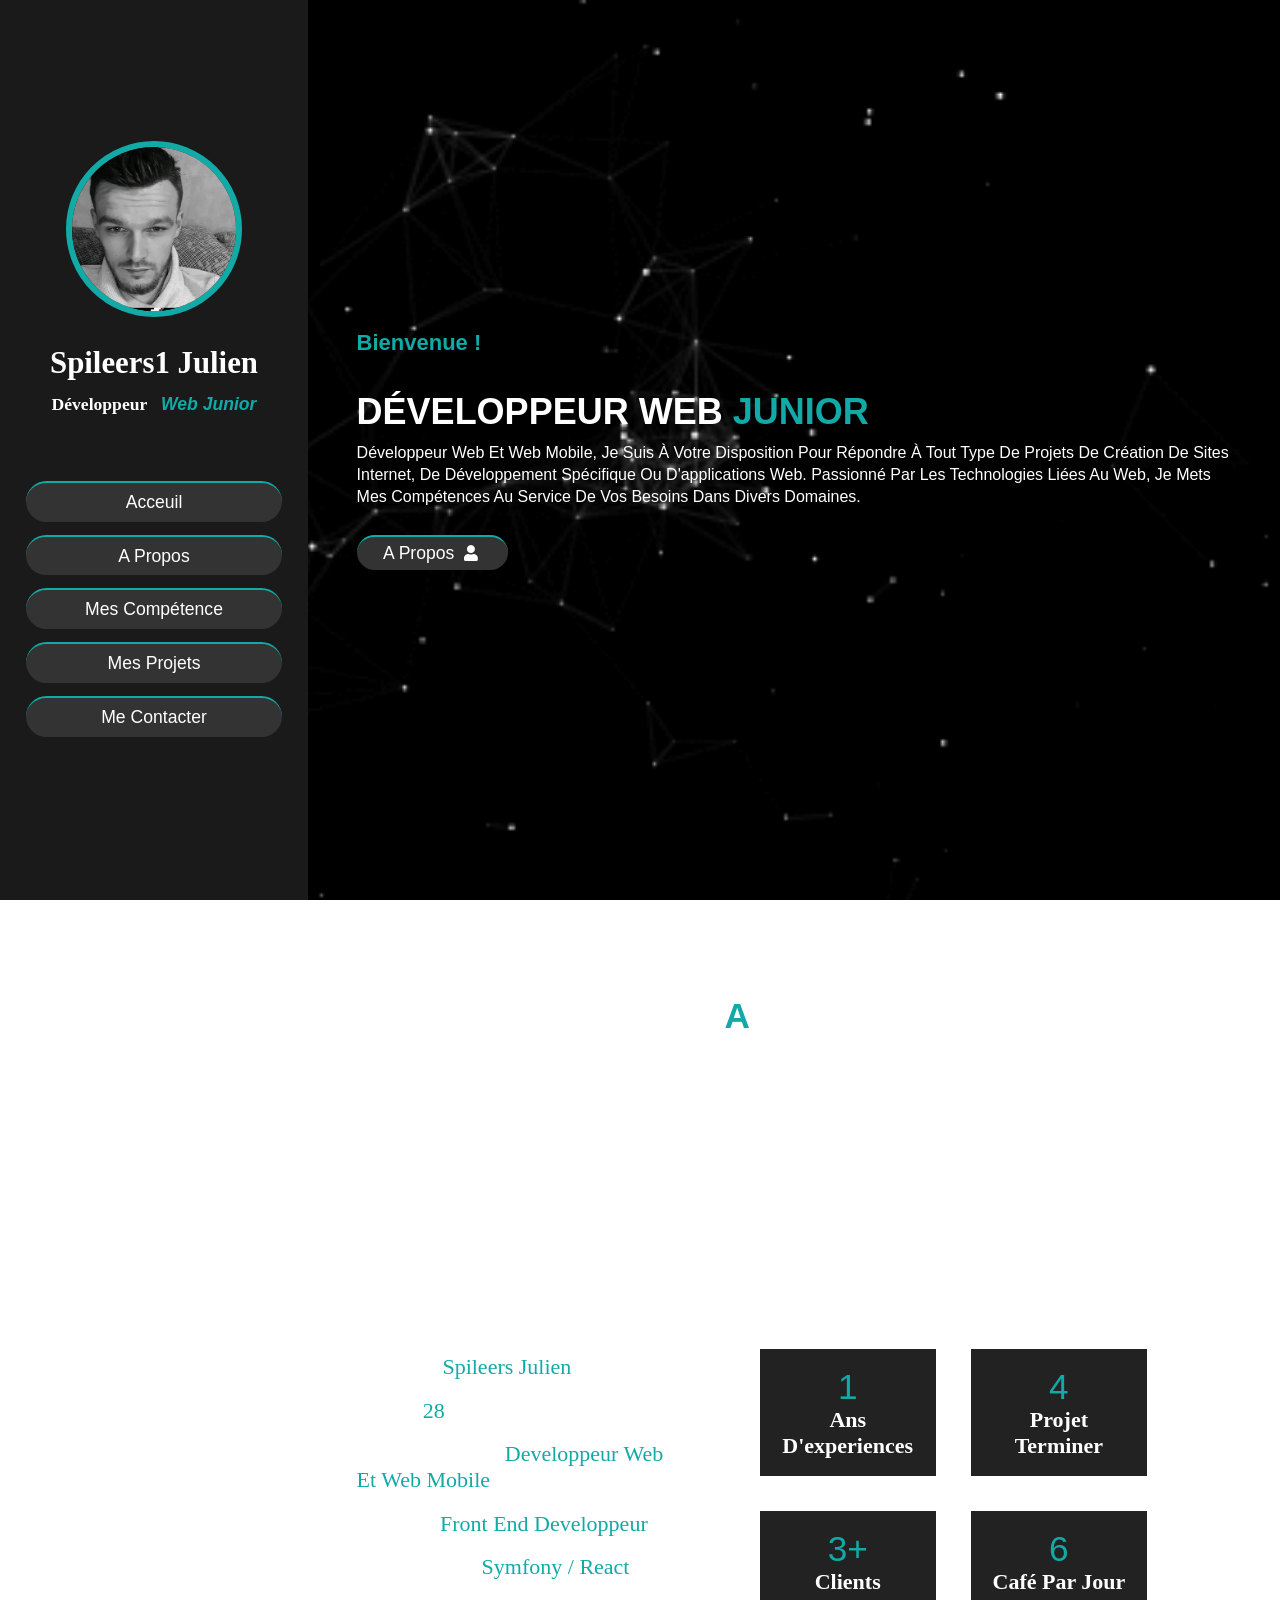
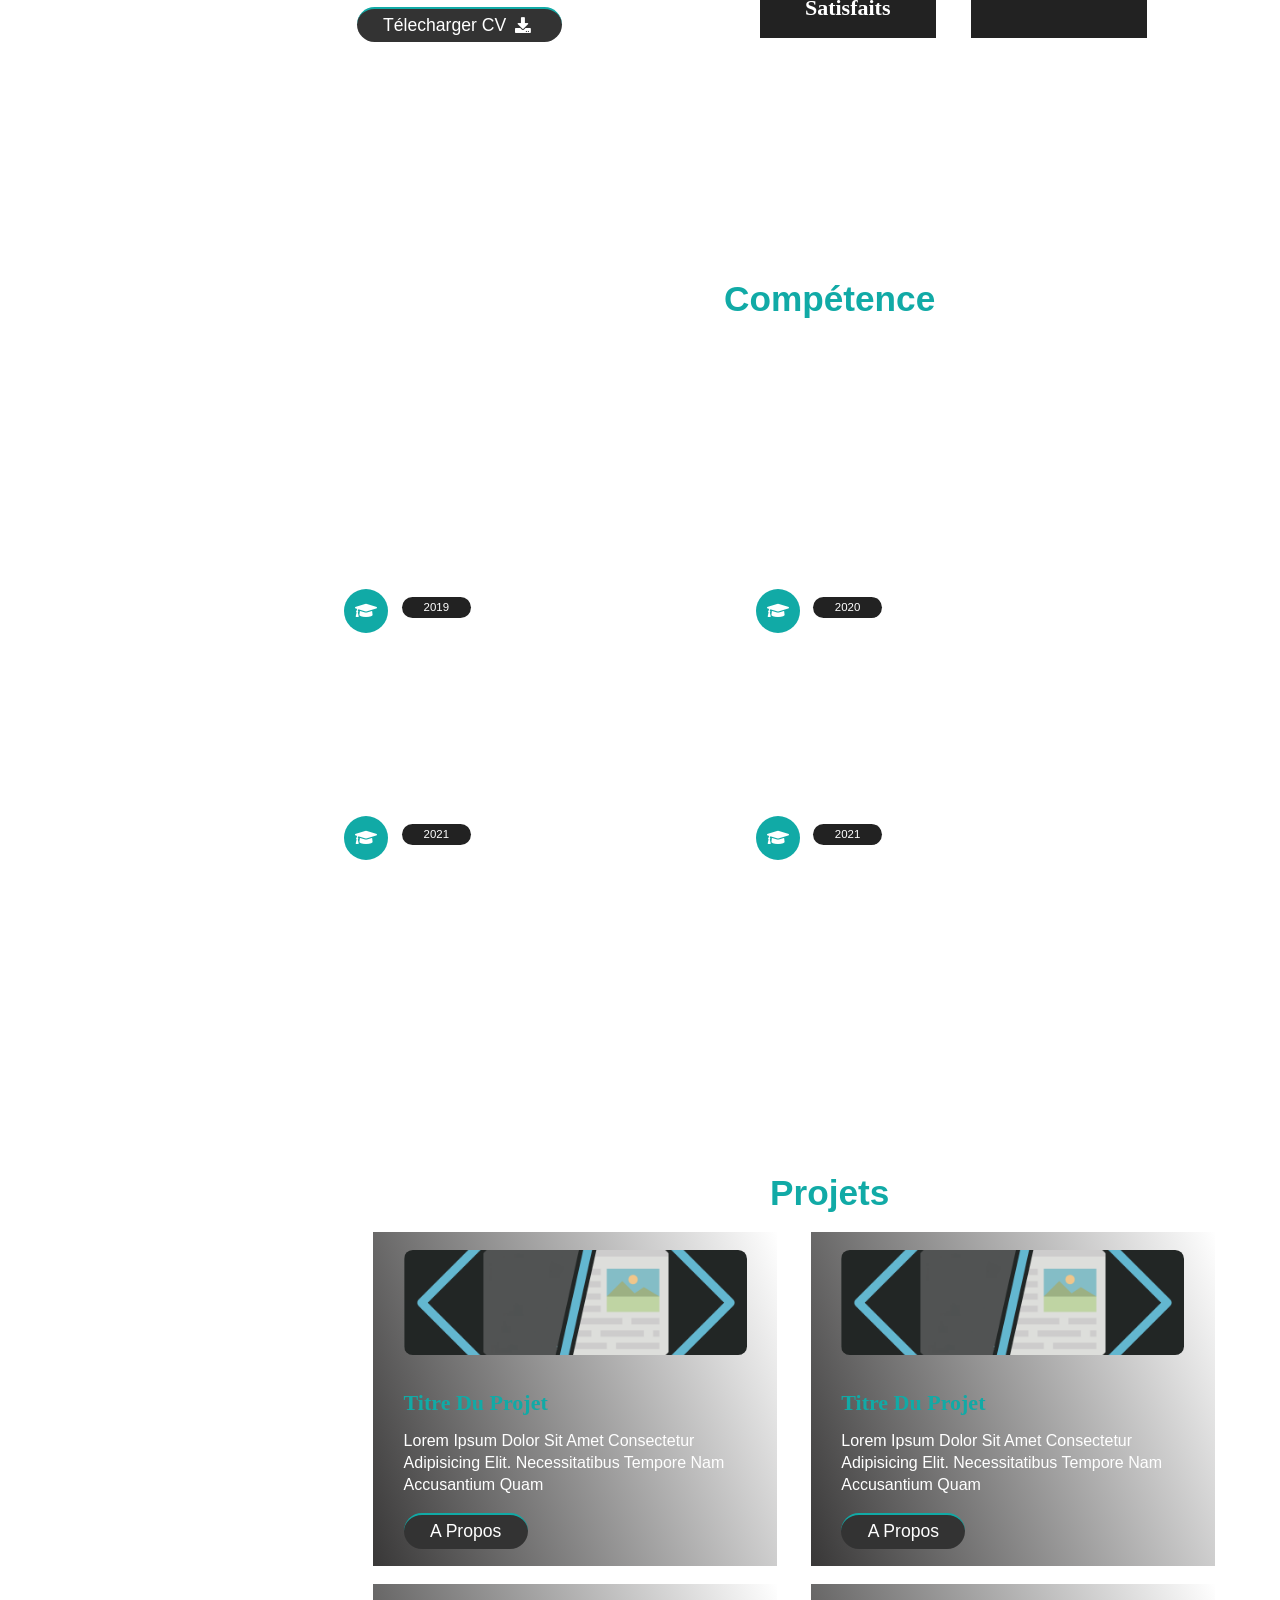
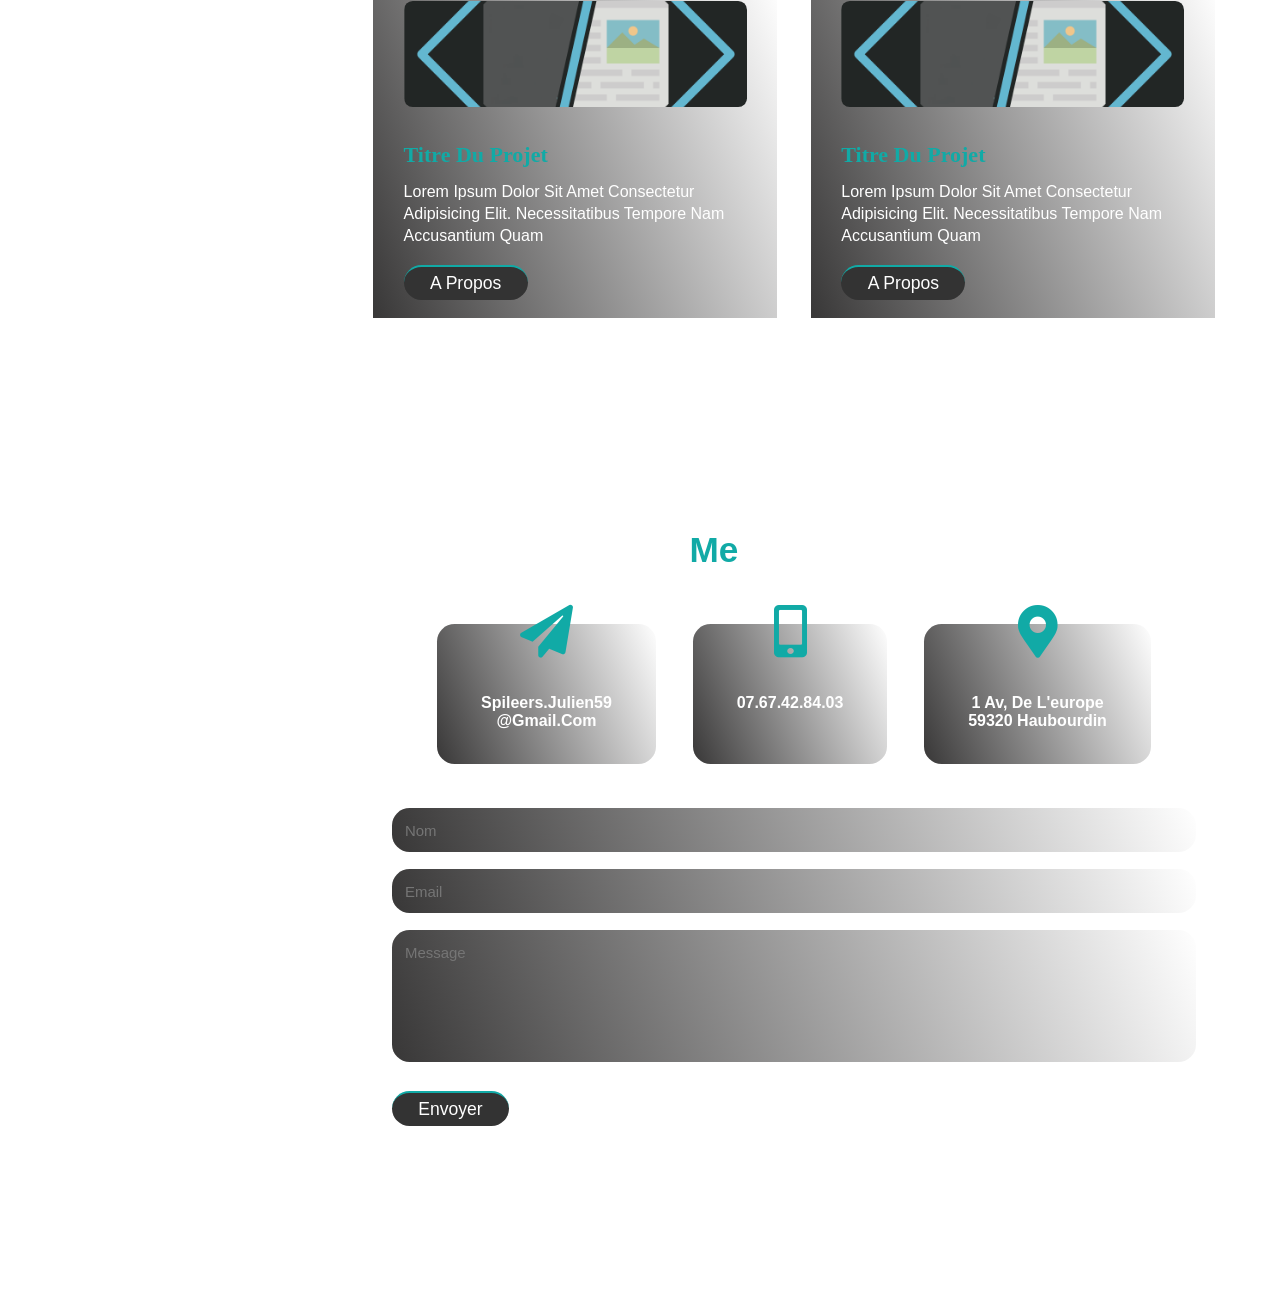
==== index.html @ a1761d1a "first commit" ====
<!DOCTYPE html>
<html lang="en">

<head>
    <meta charset="UTF-8">
    <meta name="viewport" content="width=device-width, initial-scale=1.0">
    <title>Spileers Julien</title>

    <!-- font awesome cdn link  -->
    <link rel="stylesheet" href="https://cdnjs.cloudflare.com/ajax/libs/font-awesome/5.15.2/css/all.min.css">

    <!-- custom css file link  -->

    <link rel="stylesheet" href="./style2.css">

</head>

<body>

    <!-- header section starts  -->

    <header>

        <div class="user">
            <img src="./Img/1638539117135.jpg" alt="">
            <h3 class="name">Spileers1 julien</h3>
            <h2 class="post">Développeur<strong id="wrapper"> <em id="hi"></em></strong></h2>
        </div>

        <nav class="navbar">
            <ul>
                <li><a href="#home">Acceuil</a></li>
                <li><a href="#about">A propos</a></li>
                <li><a href="#education">Mes compétence</a></li>
                <li><a href="#portfolio">Mes Projets</a></li>
                <li><a href="#contact">Me Contacter</a></li>
            </ul>
        </nav>

    </header>

    <!-- header section ends -->

    <div id="menu" class="fas fa-bars"></div>

    <!-- home section starts  -->

    <section class="home" id="home">

        <h3><span>Bienvenue !</span></h3>
        <h1>DÉVELOPPEUR WEB <span>JUNIOR</span></h1>
        <p>
            Développeur Web et web mobile, je suis à votre disposition pour répondre à tout type de projets de création de sites internet, de développement spécifique ou d'applications web.

            Passionné par les technologies liées au Web, je mets mes compétences au service de vos besoins dans divers domaines.
        </p>
        <a href="#about"><button class="btn">A propos <i class="fas fa-user"></i></button></a>

    </section>

    <!-- home section ends -->

    <!-- about section starts  -->

    <section class="about" id="about">

        <h2 class="heading"> <span>a</span> propos </h2>


        <div class="row">

            <div class="bloc">
                <p>
                    Ma passion pour le développement web commence en décembre 2020, j' ai decider de me reconvertir professionellement en intégrant la formation developpeur web et web mobile a AFCI.
                    <br>
                    <br>
                    Dès lors, je mis tout en oeuvre pour percer dans cette voie, tout en prenant du plaisir sur les divers projets développés.
                    <br>
                    <br>
                    Mon expérience acquise au fil des projets me permet de mieux comprendre le fonctionnement du web et les attentes d'un client en répondant précisement au besoin demandé en fonction du domaine d'activité.
                </p>

            </div>
            <div class="info">
                <h3> <span> name : </span> Spileers Julien </h3>
                <h3> <span> age : </span> 28 </h3>
                <h3> <span> qualification : </span> Developpeur web et web mobile </h3>
                <h3> <span> poste : </span> front end developpeur </h3>
                <h3> <span> language : </span> Symfony / React </h3>
                <a href="./Img/Spileers julien.pdf" download="CV Spileers Julien"><button class="btn"> Télecharger CV <i class="fas fa-download"></i> </button></a>
            </div>

            <div class="counter">

                <div class="box">
                    <span>1</span>
                    <h3>ans d'experiences</h3>
                </div>

                <div class="box">
                    <span>4</span>
                    <h3>projet terminer</h3>
                </div>

                <div class="box">
                    <span>3+</span>
                    <h3>clients satisfaits</h3>
                </div>

                <div class="box">
                    <span>6</span>
                    <h3>Café par Jour</h3>
                </div>

            </div>

        </div>

    </section>

    <!-- about section ends -->

    <!-- education section starts  -->

    <section class="education" id="education">

        <h2 class="heading"> mes <span>Compétence</span> </h2>

        <div class="bloc">
            <p>Lorem ipsum dolor sit amet consectetur adipisicing elit. Id unde minima quibusdam sunt error dolorem necessitatibus adipisci. Beatae quibusdam consectetur amet! Illo tenetur odit veritatis libero nesciunt unde ratione earum, laborum, deserunt porro dolore enim sit voluptates omnis. Cumque et ad assumenda dolorum, natus sapiente tempore nihil fugiat tenetur doloremque?</p>

        </div>
        <div class="box-container">



            <div class="box">
                <i class="fas fa-graduation-cap"></i>
                <span>2019</span>
                <h3>front end development</h3>
                <p>Lorem ipsum dolor sit amet consectetur adipisicing elit. Obcaecati quos alias praesentium. Id autem provident laborum quae, distinctio eaque temporibus!</p>
            </div>

            <div class="box">
                <i class="fas fa-graduation-cap"></i>
                <span>2020</span>
                <h3>front end development</h3>
                <p>Lorem ipsum dolor sit amet consectetur adipisicing elit. Obcaecati quos alias praesentium. Id autem provident laborum quae, distinctio eaque temporibus!</p>
            </div>

            <div class="box">
                <i class="fas fa-graduation-cap"></i>
                <span>2021</span>
                <h3>front end development</h3>
                <p>Lorem ipsum dolor sit amet consectetur adipisicing elit. Obcaecati quos alias praesentium. Id autem provident laborum quae, distinctio eaque temporibus!</p>
            </div>
            <div class="box">
                <i class="fas fa-graduation-cap"></i>
                <span>2021</span>
                <h3>front end development</h3>
                <p>Lorem ipsum dolor sit amet consectetur adipisicing elit. Obcaecati quos alias praesentium. Id autem provident laborum quae, distinctio eaque temporibus!</p>
            </div>

        </div>

    </section>

    <!-- education section ends -->

    <!-- portfolio section starts  -->

    <section class="portfolio" id="portfolio">

        <h2 class="heading"> mes <span>projets</span> </h2>
        <div class="box-container">
            <article class="cards ">
                <div class="box">
                    <img src="./Img/open-position-frontend-developer-dribbble-2-preview.png" alt="">
                </div>
                <div class="cardText">
                    <h3>Titre du projet</h3>
                    <p>Lorem ipsum dolor sit amet consectetur adipisicing elit. Necessitatibus tempore nam accusantium quam </p>
                    <a href="#about"><button class="btn">A propos </button></a>

                </div>
            </article>
            <article class="cards ">
                <div class="box">
                    <img src="./Img/open-position-frontend-developer-dribbble-2-preview.png" alt="">
                </div>
                <div class="cardText">
                    <h3>Titre du projet</h3>
                    <p>Lorem ipsum dolor sit amet consectetur adipisicing elit. Necessitatibus tempore nam accusantium quam </p>
                    <a href="#about"><button class="btn">A propos </button></a>

                </div>
            </article>
            <article class="cards">
                <div class="box">
                    <img src="./Img/open-position-frontend-developer-dribbble-2-preview.png" alt="">
                </div>
                <div class="cardText">
                    <h3>Titre du projet</h3>
                    <p>Lorem ipsum dolor sit amet consectetur adipisicing elit. Necessitatibus tempore nam accusantium quam </p>
                    <a href="#about"><button class="btn">A propos </button></a>

                </div>
            </article>
            <article class="cards">
                <div class="box">
                    <img src="./Img/open-position-frontend-developer-dribbble-2-preview.png" alt="">
                </div>
                <div class="cardText">
                    <h3>Titre du projet</h3>
                    <p>Lorem ipsum dolor sit amet consectetur adipisicing elit. Necessitatibus tempore nam accusantium quam </p>
                    <a href="#about"><button class="btn">A propos </button></a>
                </div>
            </article>
        </div>

    </section>

    <!-- portfolio section ends -->

    <!-- contact section starts  -->

    <section class="contact" id="contact">

        <h2 class="heading"> <span>Me </span> contacter</h2>

        <div class="row">

            <article class="contactText">
                <div class="icone">
                    <i class="fas fa-paper-plane"></i>
                    <h4>Spileers.julien59<br>@gmail.com</h4>
                </div>
                <div class="icone">
                    <i class="fas fa-mobile-alt"></i>
                    <h4>07.67.42.84.03<br></h4>
                </div>
                <div class="icone">
                    <i class="fas fa-map-marker-alt"></i>
                    <h4>1 av, de l'europe <br> 59320 Haubourdin</h4>
                </div>
            </article>

            <form action="">

                <input type="text" placeholder="nom" class="box">
                <input type="email" placeholder="email" class="box">

                <textarea name="" id="" cols="30" rows="10" class="box message" placeholder="message"></textarea>
                <button type="submit" class="btn"> Envoyer </button>

            </form>

        </div>
    </section>

    <!-- contact section ends -->

    <!-- scroll top button  -->

    <a href="#home" class="top">
        <img src="./Img/Rocket-DRAWING-_-STEP-10-removebg-preview.png" alt="">
    </a>
    <!-- jquery cdn link  -->
    <script src="https://cdnjs.cloudflare.com/ajax/libs/jquery/3.6.0/jquery.min.js"></script>

    <!-- custom js file link  -->
    <script src="./script.js"></script>


</body>

</html>
---- style2.css ----
/*------------Keyframe----------*/
@keyframes spin {
  33% {
    content: "Web mobile";
  }
  66% {
    content: "Front end";
  }
}
@-webkit-keyframes shake-vertical {
  0%,
  100% {
    -webkit-transform: translateY(0);
    transform: translateY(0);
  }
  10%,
  30%,
  50%,
  70% {
    -webkit-transform: translateY(-8px);
    transform: translateY(-8px);
  }
  20%,
  40%,
  60% {
    -webkit-transform: translateY(8px);
    transform: translateY(8px);
  }
  80% {
    -webkit-transform: translateY(6.4px);
    transform: translateY(6.4px);
  }
  90% {
    -webkit-transform: translateY(-6.4px);
    transform: translateY(-6.4px);
  }
}
@keyframes shake-vertical {
  0%,
  100% {
    -webkit-transform: translateY(0);
    transform: translateY(0);
  }
  10%,
  30%,
  50%,
  70% {
    -webkit-transform: translateY(-8px);
    transform: translateY(-8px);
  }
  20%,
  40%,
  60% {
    -webkit-transform: translateY(8px);
    transform: translateY(8px);
  }
  80% {
    -webkit-transform: translateY(6.4px);
    transform: translateY(6.4px);
  }
  90% {
    -webkit-transform: translateY(-6.4px);
    transform: translateY(-6.4px);
  }
}
@-webkit-keyframes slide-in-left {
  0% {
    -webkit-transform: translateX(-1000px);
    transform: translateX(-1000px);
    opacity: 0;
  }
  50% {
    -webkit-transform: translateX(20%);
    transform: translateX(20%);
    opacity: 1;
  }
  100% {
    -webkit-transform: translateX(0);
    transform: translateX(0);
    opacity: 1;
  }
}
@keyframes slide-in-left {
  0% {
    -webkit-transform: translateX(-1000px);
    transform: translateX(-1000px);
    opacity: 0;
  }
  50% {
    -webkit-transform: translateX(20%);
    transform: translateX(20%);
    opacity: 1;
  }
  100% {
    -webkit-transform: translateX(0);
    transform: translateX(0);
    opacity: 1;
  }
}
@-webkit-keyframes slide-in-right {
  0% {
    -webkit-transform: translateX(1000px);
    transform: translateX(1000px);
    opacity: 0;
  }
  50% {
    -webkit-transform: translateX(-20%);
    transform: translateX(-20%);
    opacity: 1;
  }
  100% {
    -webkit-transform: translateX(0);
    transform: translateX(0);
    opacity: 1;
  }
}
@keyframes slide-in-right {
  0% {
    -webkit-transform: translateX(1000px);
    transform: translateX(1000px);
    opacity: 0;
  }
  50% {
    -webkit-transform: translateX(-20%);
    transform: translateX(-20%);
    opacity: 1;
  }
  100% {
    -webkit-transform: translateX(0);
    transform: translateX(0);
    opacity: 1;
  }
}
/*------------Import-----------*/
@import url("https://fonts.googleapis.com/css2?family=Lobster&display=swap");
@import url("https://fonts.googleapis.com/css2?family=Fuzzy+Bubbles:wght@700&display=swap");
@import url("https://fonts.googleapis.com/css2?family=Gwendolyn:wght@700&display=swap");
@import url("https://fonts.googleapis.com/css2?family=Roboto:wght@300&display=swap");

/*------------Valeur def-----------*/

:root {
  --coloPrimary: #11aaa6;
  --coloSecondary: rgb(255, 255, 255);
  --backCards: linear-gradient(
    68.3deg,
    rgb(58, 57, 57) 0.9%,
    rgba(255, 255, 255, 0.226) 100.2%
  );
}

* {
  font-family: "Nunito", sans-serif;
  margin: 0;
  padding: 0;
  box-sizing: border-box;
  text-decoration: none;
  outline: none;
  border: none;
  text-transform: capitalize;
  transition: all 0.2s linear;
}

*::selection {
  background: var(--coloPrimary);
  color: #333;
}

html {
  font-size: 62.5%;
  overflow-x: hidden;
}

html::-webkit-scrollbar {
  width: 1.4rem;
}

html::-webkit-scrollbar-track {
  background: #222;
}

html::-webkit-scrollbar-thumb {
  background: var(--coloPrimary);
}

body {
  background-image: url("./Img/y23.gif.crdownload");
  background-attachment: fixed;
  background-position: center;
  background-repeat: no-repeat;
  background-size: cover;
  overflow-x: hidden;
  padding-left: 35rem;
}

section {
  min-height: 100vh;
  padding: 1rem;
}

.btn {
  padding: 0.7rem 3rem;
  background: #333;
  color: var(--coloSecondary);
  cursor: pointer;
  margin-top: 2rem;
  font-size: 2rem;
  border-radius: 5rem;
  border: none;
  border-top: 2px solid var(--coloPrimary);
}

.btn i {
  padding: 0 0.5rem;
  font-size: 1.8rem;
}

.btn:hover {
  background: var(--coloPrimary);
}

.heading {
  text-align: center;
  font-size: 4rem;
  padding: 1rem 4rem 0rem 4rem;
  color: var(--coloSecondary);
}

.heading span {
  color: var(--coloPrimary);
}
p {
  font-size: 16px;
  font-family: "Roboto", sans-serif;
  line-height: 2.5rem;
}
h1 {
  font-size: 36px;
  font-family: "Roboto", sans-serif;
}
h2 {
  font-size: 25px;
  font-family: "Lobster", cursive;
}
h3 {
  font-family: "Lobster", cursive;
  font-size: 22px;
}
/*----------debut code-----------*/
/*----------header-----------*/

header {
  position: fixed;
  top: 0;
  left: 0;
  z-index: 1000;
  height: 100%;
  width: 35rem;
  background: #1a1a1a;
  display: flex;
  align-items: center;
  justify-content: center;
  flex-flow: column;
  text-align: center;
}
header .user {
  margin-bottom: 5rem;
}
header .user img {
  height: 20rem;
  width: 20rem;
  border-radius: 50%;
  object-fit: cover;
  margin-bottom: 3rem;
  border: 0.7rem solid var(--coloPrimary);
}

header .user .name {
  font-size: 3.5rem;
  color: var(--coloSecondary);
  margin-bottom: 1.5rem;
}

header .user .post {
  font-size: 2rem;
  color: var(--coloSecondary);
}
#hi {
  animation: pulse infinite;
  padding-left: 1rem;
  color: var(--coloPrimary);
}

#hi:after {
  content: "Web Junior";
  animation: spin 5s infinite;
}

header .navbar {
  width: 100%;
}

header .navbar ul {
  list-style: none;
  padding: 1rem 3rem;
}

header .navbar ul li a {
  display: block;
  padding: 1rem;
  margin: 1.5rem 0;
  background: #333;
  color: var(--coloSecondary);
  font-size: 2rem;
  border-radius: 5rem;
  border-top: 2px solid var(--coloPrimary);
  text-decoration: none;
}

header .navbar ul li a:hover {
  background: var(--coloPrimary);
}

#menu {
  position: fixed;
  top: 2rem;
  right: 2rem;
  background: #333;
  color: var(--coloSecondary);
  cursor: pointer;
  font-size: 2.5rem;
  padding: 1.5rem 1.5rem;
  z-index: 1000;
  display: none;
  border-radius: 50%;
  color: var(--coloPrimary);
}

.home {
  display: flex;
  justify-content: center;
  flex-flow: column;
  padding: 0 15%;
}

.home h3 {
  color: var(--coloSecondary);
  margin-bottom: 4rem;
  -webkit-animation: slide-in-left 2s both;
  animation: slide-in-left 2s both;
}

.home h1 {
  color: var(--coloSecondary);
  -webkit-animation: slide-in-right 2s both;
  animation: slide-in-right 2s both;
}

.home span {
  color: var(--coloPrimary);
}

.home p {
  padding: 1rem 0;
  -webkit-animation: slide-in-left 2s both;
  animation: slide-in-left 2s both;
  color: var(--coloSecondary);
}
.about {
  padding: 0 15%;
  display: flex;
  flex-direction: column;
  justify-content: center;
}
.about .row {
  display: flex;
  align-items: center;
  justify-content: center;
  flex-wrap: wrap;
  padding: 1rem 0;
}
.bloc {
  height: 22rem;
  color: var(--coloSecondary);
  margin-top: 5rem;
}
.bloc p {
  width: 80%;
}
.about .row .info {
  flex: 1 1 23rem;
  padding: 7rem 0rem;
  width: 50%;
}

.about .row .info h3 {
  color: var(--coloPrimary);
  padding: 1rem 0;
  font-weight: normal;
}

.about .row .info h3 span {
  color: var(--coloSecondary);
  padding: 0 0.5rem;
}

.about .row .counter {
  flex: 1 1 50rem;
  display: flex;
  justify-content: center;
  flex-wrap: wrap;
}

.about .row .counter .box {
  width: 20rem;
  background: #222;
  text-align: center;
  padding: 2rem;
  margin: 2rem;
}

.about .row .counter .box span {
  font-size: 4rem;
  color: var(--coloPrimary);
}

.about .row .counter .box h3 {
  color: var(--coloSecondary);
}
/*-------------Compétence------------*/
.education {
  padding: 0 15%;
  display: flex;
  flex-direction: column;
  justify-content: center;
}
.education .box-container {
  display: flex;
  align-items: center;
  justify-content: flex-start;
  flex-wrap: wrap;
  padding: 1rem 0;
}

.education .box-container .box {
  width: 45%;
  margin: 4rem 1rem;
  padding-left: 4rem;
  border-left: 0.2rem solid var(--coloSecondary);
  position: relative;
}

.education .box-container .box span {
  font-size: 1.3rem;
  background: #222;
  color: var(--coloSecondary);
  border-radius: 5rem;
  padding: 0.5rem 2.5rem;
}

.education .box-container .box h3 {
  color: var(--coloSecondary);
  padding-top: 1.5rem;
}

.education .box-container .box p {
  color: var(--coloSecondary);
  padding: 1rem 0;
}

.education .box-container .box i {
  position: absolute;
  top: -1.5rem;
  left: -2.5rem;
  height: 5rem;
  width: 5rem;
  border-radius: 50%;
  line-height: 5rem;
  text-align: center;
  font-size: 2rem;
  color: var(--coloSecondary);
  background: var(--coloPrimary);
}
/*-----------Portfolio---------*/
.portfolio {
  display: flex;
  flex-direction: column;
  justify-content: center;
}
.portfolio .box-container {
  display: flex;
  align-items: center;
  padding: 0 15%;
  justify-content: space-between;
  flex-wrap: wrap;
}

.portfolio .box-container .box {
  height: 12rem;
  width: 85%;
  border-radius: 1rem;
  margin: 2rem;
  overflow: hidden;
  cursor: pointer;
}

.portfolio .box-container .box img {
  height: 100%;
  width: 100%;
  object-fit: cover;
}

.cards:hover {
  transform: scale(1.1);
}
.cards {
  display: flex;
  flex-direction: column;
  align-items: center;
  background: var(--backCards);
  margin: 1rem 1rem;
  color: var(--coloSecondary);
  width: 47%;
}

.cardText {
  margin: 2rem;
  width: 85%;
}
.cardText h3 {
  color: var(--coloPrimary);
  margin-bottom: 1.5rem;
}
/*-----------contact---------*/
.contact {
  padding: 0 15%;
  display: flex;
  flex-direction: column;
  justify-content: center;
}
.contactText {
  display: flex;
  justify-content: space-evenly;
  text-align: center;
  width: 90%;
  font-size: 1.5rem;
}

.icone h4 {
  border-radius: 2rem;
  background: var(--backCards);
  padding: 8rem 5rem;
  height: 10rem;
  color: var(--coloSecondary);
  justify-content: center;
  font-size: 16px;
}

.icone .fas {
  -webkit-animation: shake-vertical 10s cubic-bezier(0.455, 0.03, 0.515, 0.955)
    infinite both;
  animation: shake-vertical 10s cubic-bezier(0.455, 0.03, 0.515, 0.955) infinite
    both;
  font-size: 6rem;
  color: var(--coloPrimary);
}

.contact .row {
  display: flex;
  align-items: center;
  justify-content: space-around;
  flex-wrap: wrap;
}

.contact .row .content {
  flex: 1 1 30rem;
  padding: 4rem;
  padding-bottom: 0;
}

.contact .row form {
  flex: 1 1 45rem;
  padding: 2rem;
  margin: 2rem;
  margin-bottom: 4rem;
}

.contact .row form .box {
  padding: 1.5rem;
  margin: 1rem 0;
  background: var(--backCards);
  color: var(--coloSecondary);
  border-radius: 2rem;
  text-transform: none;
  font-size: 1.7rem;
  width: 100%;
}

.contact .row form .box::placeholder {
  text-transform: capitalize;
}

.contact .row form .message {
  height: 15rem;
  resize: none;
}

.contact .row .content .title {
  text-transform: uppercase;
  color: var(--coloSecondary);
  font-size: 3rem;
  padding-bottom: 2rem;
}

.contact .row .content .info h3 {
  display: flex;
  align-items: center;
  font-size: 2rem;
  color: var(--coloSecondary);
  padding: 1rem 0;
  font-weight: normal;
}

.contact .row .content .info h3 i {
  padding-right: 1rem;
  color: var(--coloPrimary);
}

.top {
  position: fixed;
  bottom: 1.5rem;
  right: 0.5rem;
  z-index: 100;
  display: none;
  width: 4rem;
}
.top img {
  width: 100%;
}
.fa-paper-plane,
.fa-mobile-alt,
.fa-map-marker-alt {
  position: relative;
  top: 18%;
}

/* media queries  */

@media (max-width: 1400px) {
  html {
    font-size: 55%;
  }

  .home {
    padding: 1rem 5%;
  }
  .about {
    padding: 1rem 5%;
  }
  .education {
    padding: 1rem 5%;
  }
  .portfolio .box-container {
    padding: 1rem 5%;
  }
  .contact {
    padding: 1rem 5%;
  }
}

@media (max-width: 991px) {
  header {
    left: -120%;
  }

  #menu {
    display: block;
  }

  header.toggle {
    left: 0%;
  }

  body {
    padding: 0;
  }
}

@media (max-width: 768px) {
  html {
    font-size: 50%;
  }
}

@media (max-width: 500px) {
  header {
    width: 100vw;
  }
  .about .row .counter {
    justify-content: space-around;
  }
  .about .row .counter .box {
    width: 22rem;
    margin: 0;
    margin-bottom: 5rem;
    padding: 5rem 0;
  }
  .heading {
    margin: 5rem 3rem;
  }
  .education .box-container {
    margin-top: 8rem;
  }

  .education .box-container .box {
    width: 90%;
  }
  .portfolio .box-container {
    flex-direction: column;
  }
  .portfolio .box-container .box img {
    width: 90%;
  }
  .bloc {
    height: 35rem;
  }
  .bloc p {
    width: 100%;
  }
  .cards {
    border-radius: 2rem;
    width: 100%;
    margin: 2rem 0;
  }

  .portfolio .box-container .box {
    width: 100%;
  }
  .contactText {
    flex-direction: column;
    width: 60%;
    /* margin-bottom: 5rem; */
  }

  .icone {
    margin-bottom: 5rem;
  }
  .fa-paper-plane,
  .fa-mobile-alt,
  .fa-map-marker-alt {
    top: 2rem;
  }
}
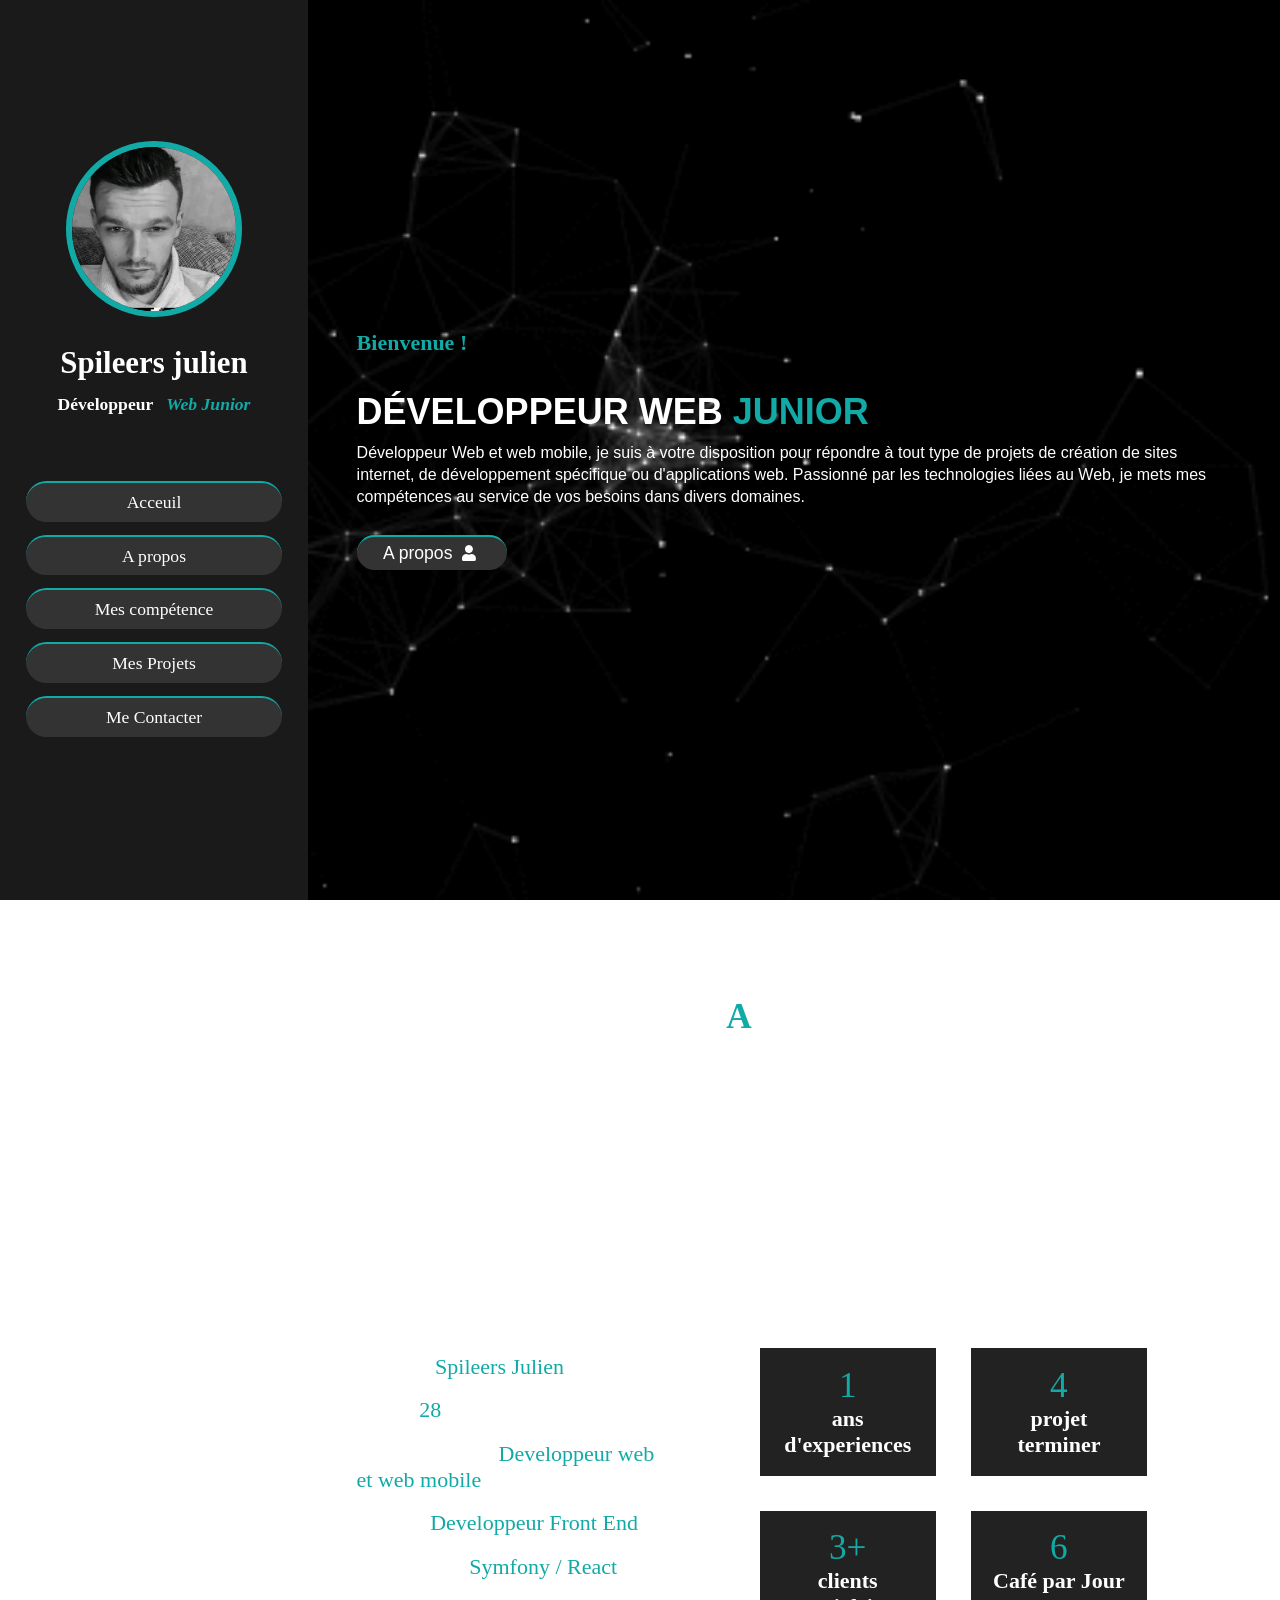
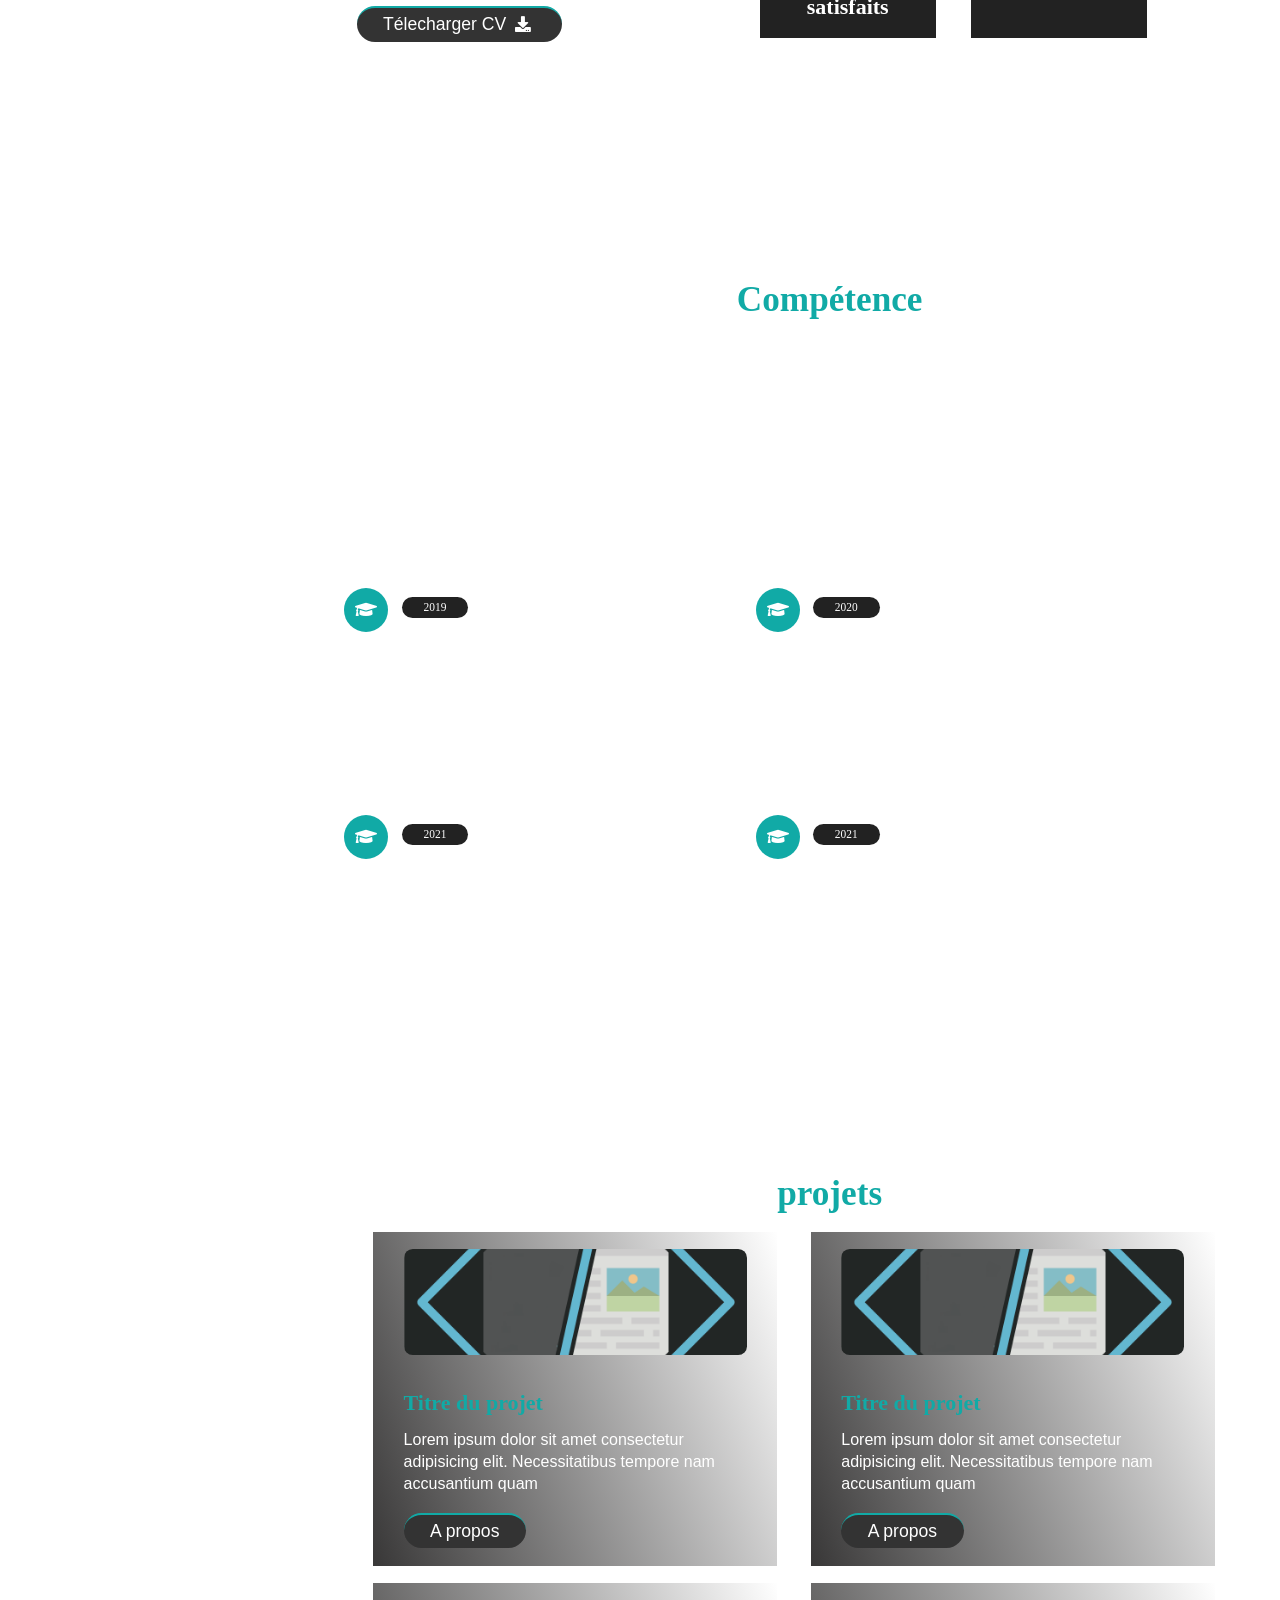
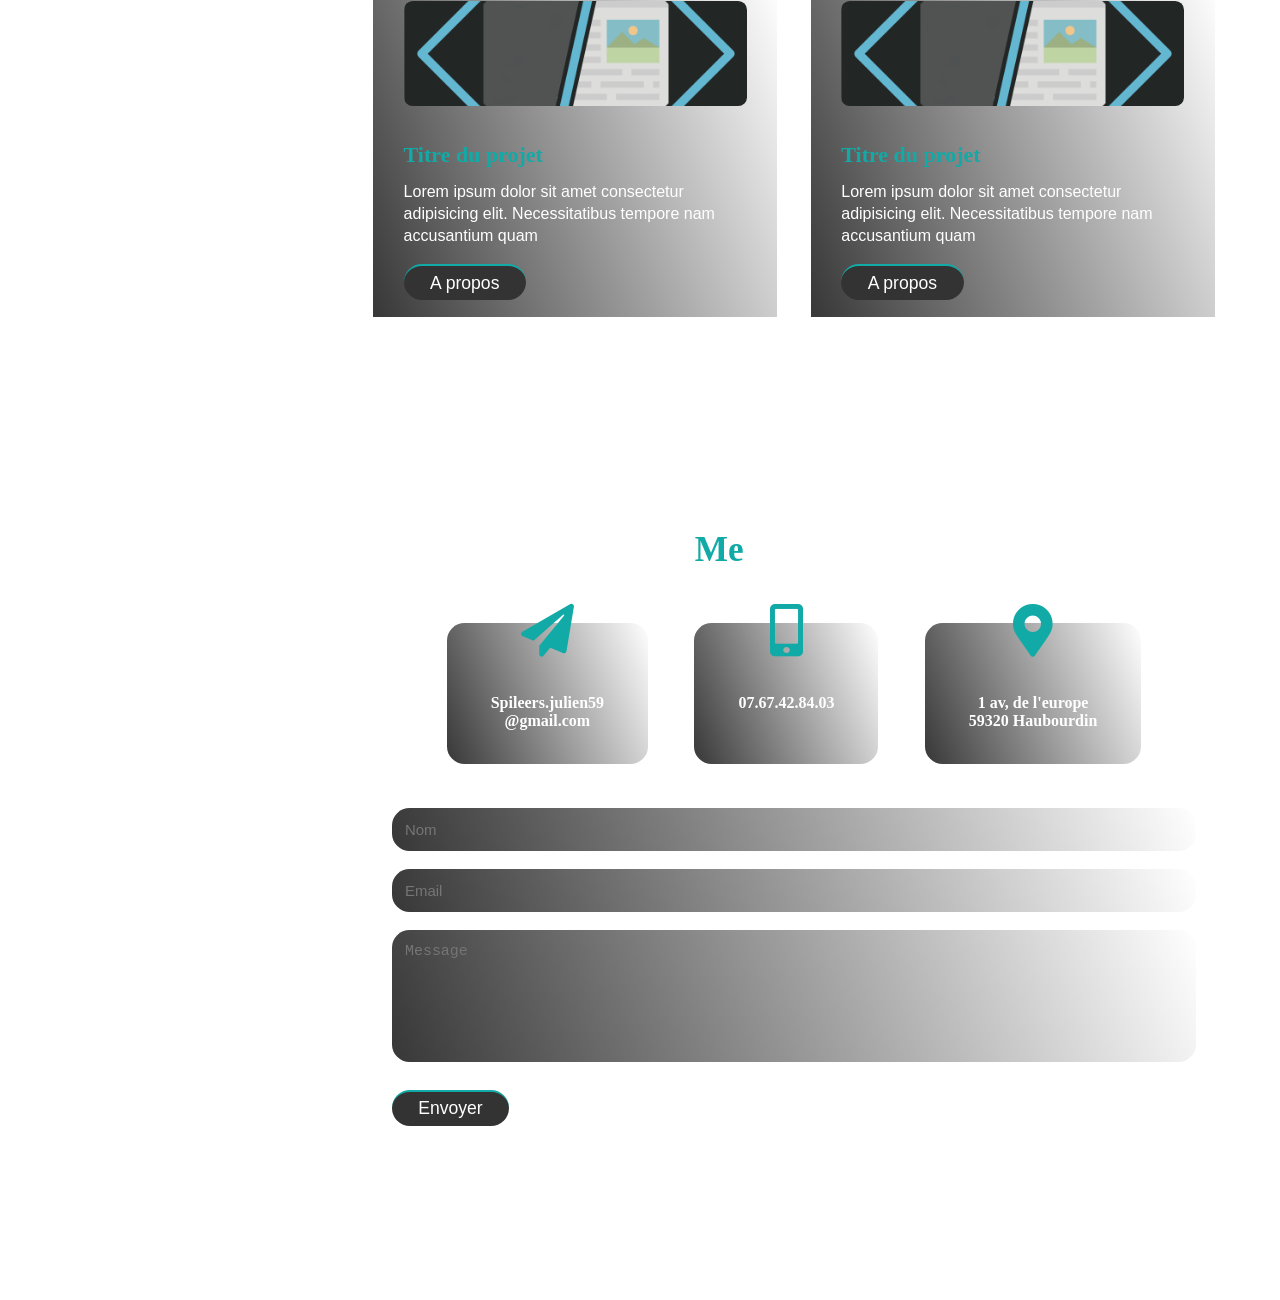
==== commit a0db2a8e: "modification text uppercase" ====
--- a/index.html
+++ b/index.html
@@ -23,7 +23,7 @@
 
         <div class="user">
             <img src="./Img/1638539117135.jpg" alt="">
-            <h3 class="name">Spileers1 julien</h3>
+            <h3 class="name">Spileers julien</h3>
             <h2 class="post">Développeur<strong id="wrapper"> <em id="hi"></em></strong></h2>
         </div>
 
@@ -64,7 +64,7 @@
 
     <section class="about" id="about">
 
-        <h2 class="heading"> <span>a</span> propos </h2>
+        <h2 class="heading"> <span>A</span> propos </h2>
 
 
         <div class="row">
@@ -82,11 +82,11 @@
 
             </div>
             <div class="info">
-                <h3> <span> name : </span> Spileers Julien </h3>
-                <h3> <span> age : </span> 28 </h3>
-                <h3> <span> qualification : </span> Developpeur web et web mobile </h3>
-                <h3> <span> poste : </span> front end developpeur </h3>
-                <h3> <span> language : </span> Symfony / React </h3>
+                <h3> <span> Noms : </span> Spileers Julien </h3>
+                <h3> <span> Age : </span> 28 </h3>
+                <h3> <span> Qualification : </span> Developpeur web et web mobile </h3>
+                <h3> <span> Poste : </span>  Developpeur Front End</h3>
+                <h3> <span> Language : </span> Symfony / React </h3>
                 <a href="./Img/Spileers julien.pdf" download="CV Spileers Julien"><button class="btn"> Télecharger CV <i class="fas fa-download"></i> </button></a>
             </div>
 
@@ -124,7 +124,7 @@
 
     <section class="education" id="education">
 
-        <h2 class="heading"> mes <span>Compétence</span> </h2>
+        <h2 class="heading"> Mes <span>Compétence</span> </h2>
 
         <div class="bloc">
             <p>Lorem ipsum dolor sit amet consectetur adipisicing elit. Id unde minima quibusdam sunt error dolorem necessitatibus adipisci. Beatae quibusdam consectetur amet! Illo tenetur odit veritatis libero nesciunt unde ratione earum, laborum, deserunt porro dolore enim sit voluptates omnis. Cumque et ad assumenda dolorum, natus sapiente tempore nihil fugiat tenetur doloremque?</p>
@@ -137,27 +137,27 @@
             <div class="box">
                 <i class="fas fa-graduation-cap"></i>
                 <span>2019</span>
-                <h3>front end development</h3>
+                <h3>Front end development</h3>
                 <p>Lorem ipsum dolor sit amet consectetur adipisicing elit. Obcaecati quos alias praesentium. Id autem provident laborum quae, distinctio eaque temporibus!</p>
             </div>
 
             <div class="box">
                 <i class="fas fa-graduation-cap"></i>
                 <span>2020</span>
-                <h3>front end development</h3>
+                <h3>Front end development</h3>
                 <p>Lorem ipsum dolor sit amet consectetur adipisicing elit. Obcaecati quos alias praesentium. Id autem provident laborum quae, distinctio eaque temporibus!</p>
             </div>
 
             <div class="box">
                 <i class="fas fa-graduation-cap"></i>
                 <span>2021</span>
-                <h3>front end development</h3>
+                <h3>Front end development</h3>
                 <p>Lorem ipsum dolor sit amet consectetur adipisicing elit. Obcaecati quos alias praesentium. Id autem provident laborum quae, distinctio eaque temporibus!</p>
             </div>
             <div class="box">
                 <i class="fas fa-graduation-cap"></i>
                 <span>2021</span>
-                <h3>front end development</h3>
+                <h3>Front end development</h3>
                 <p>Lorem ipsum dolor sit amet consectetur adipisicing elit. Obcaecati quos alias praesentium. Id autem provident laborum quae, distinctio eaque temporibus!</p>
             </div>
 
@@ -171,7 +171,7 @@
 
     <section class="portfolio" id="portfolio">
 
-        <h2 class="heading"> mes <span>projets</span> </h2>
+        <h2 class="heading"> Mes <span>projets</span> </h2>
         <div class="box-container">
             <article class="cards ">
                 <div class="box">
--- a/style2.css
+++ b/style2.css
@@ -150,14 +150,13 @@
 }
 
 * {
-  font-family: "Nunito", sans-serif;
   margin: 0;
   padding: 0;
   box-sizing: border-box;
   text-decoration: none;
   outline: none;
   border: none;
-  text-transform: capitalize;
+  /* text-transform: capitalize; */
   transition: all 0.2s linear;
 }
 
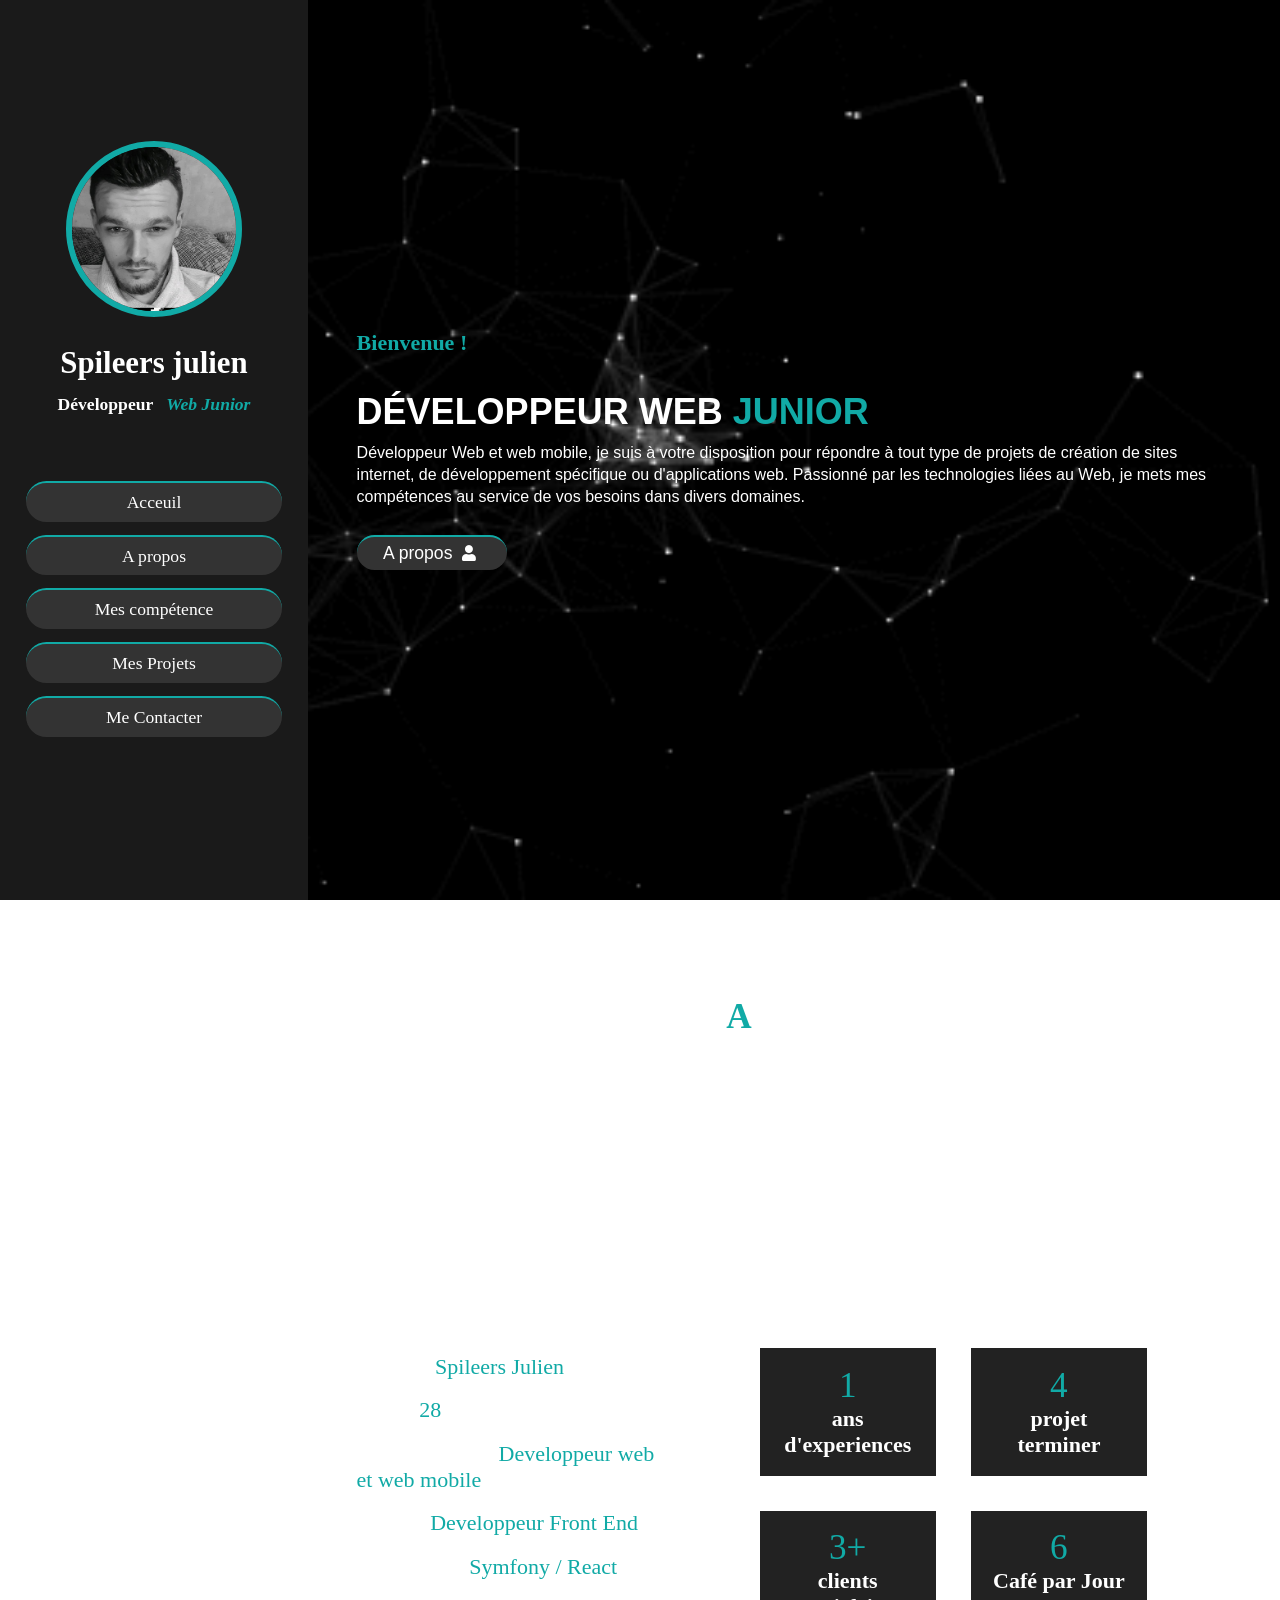
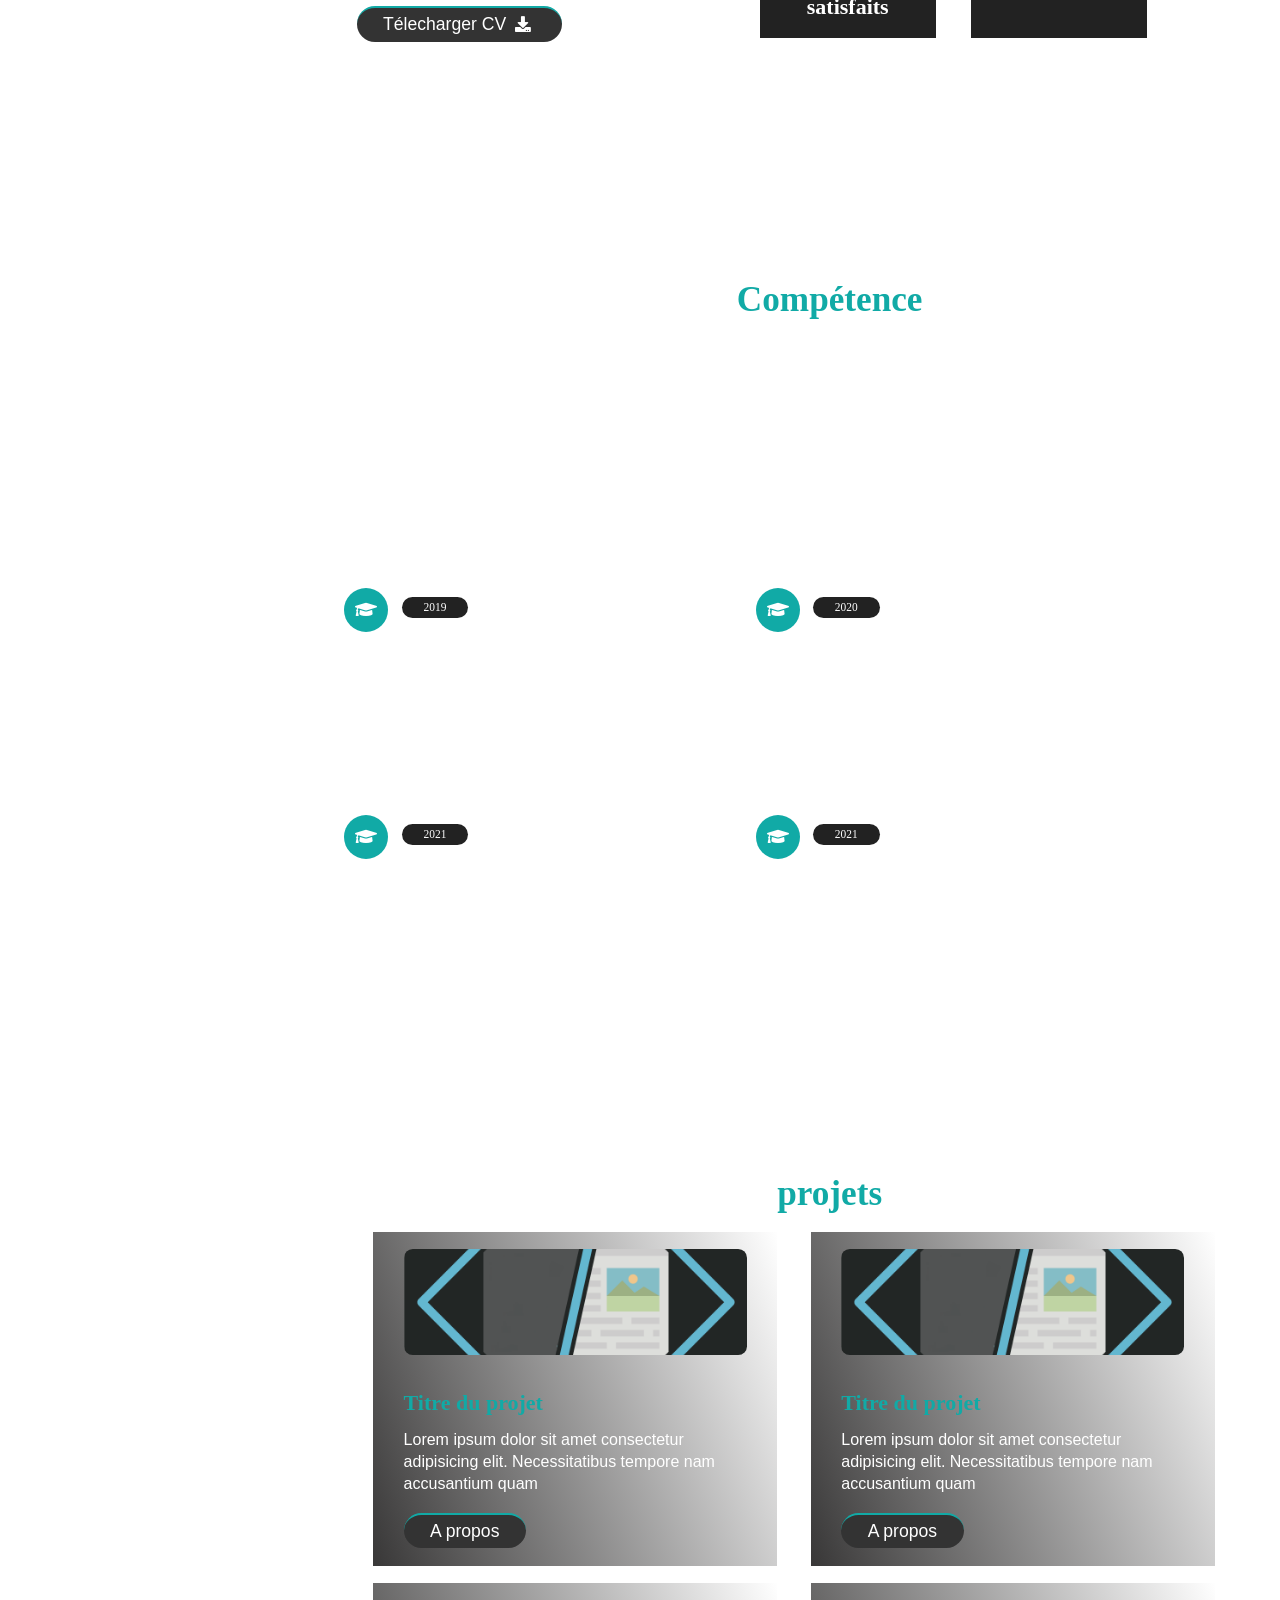
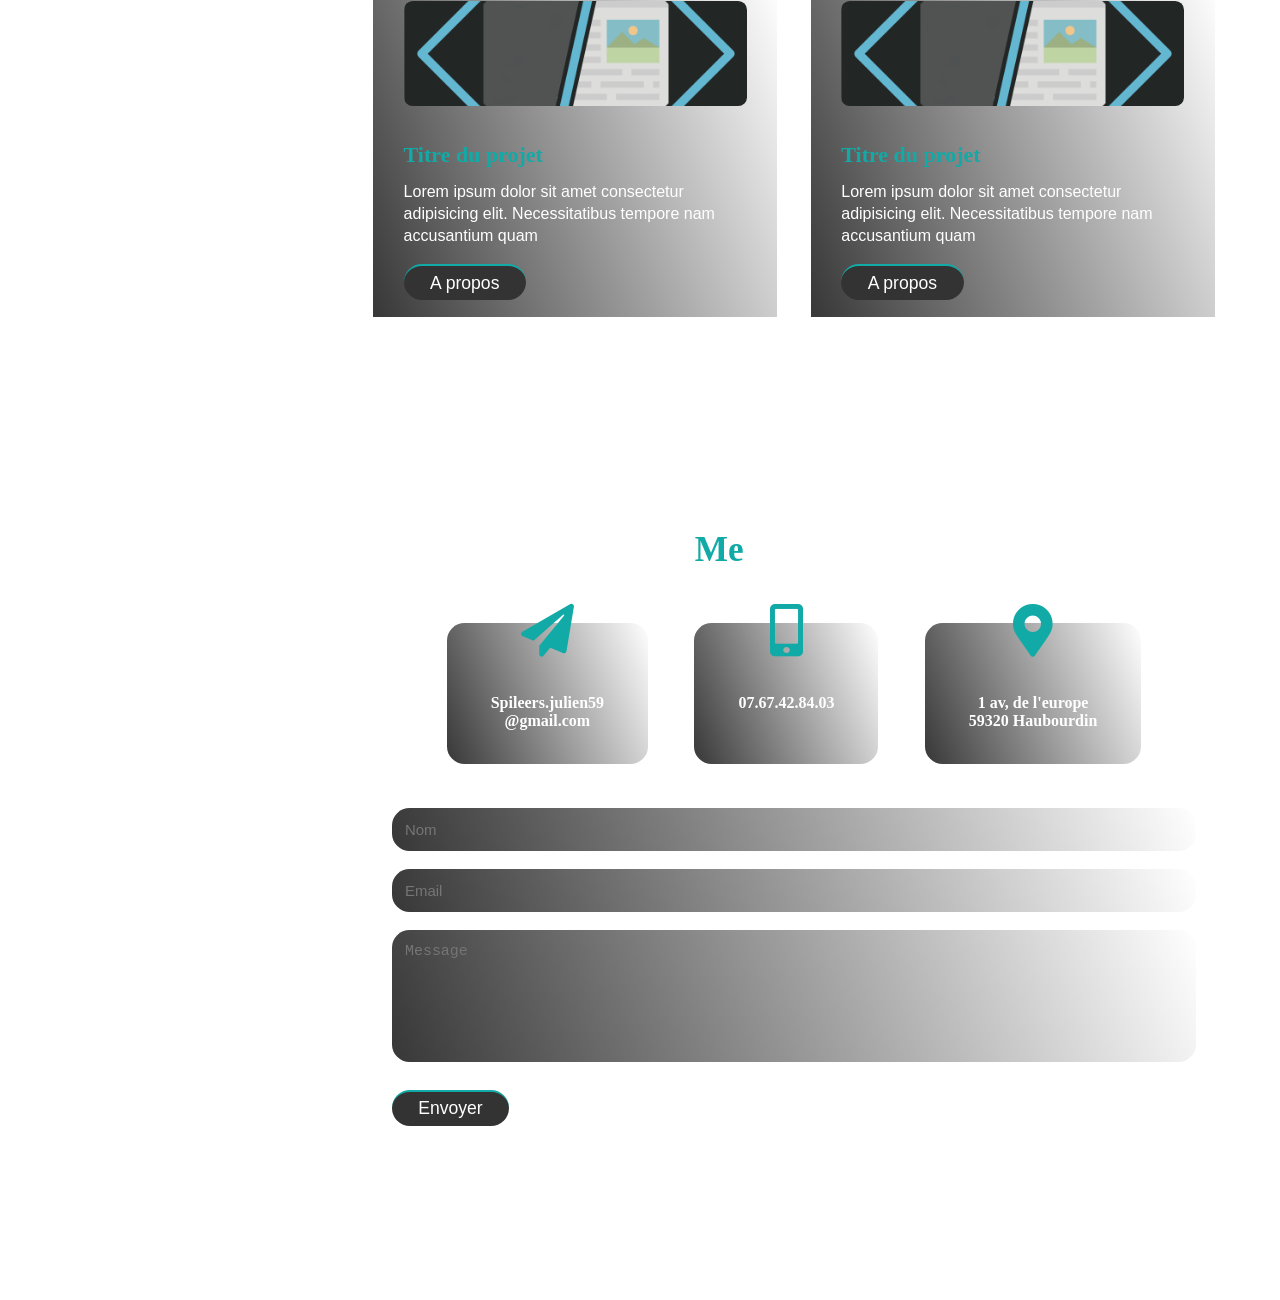
==== commit 8a5f4fb1: "modification text" ====
--- a/index.html
+++ b/index.html
@@ -127,7 +127,16 @@
         <h2 class="heading"> Mes <span>Compétence</span> </h2>
 
         <div class="bloc">
-            <p>Lorem ipsum dolor sit amet consectetur adipisicing elit. Id unde minima quibusdam sunt error dolorem necessitatibus adipisci. Beatae quibusdam consectetur amet! Illo tenetur odit veritatis libero nesciunt unde ratione earum, laborum, deserunt porro dolore enim sit voluptates omnis. Cumque et ad assumenda dolorum, natus sapiente tempore nihil fugiat tenetur doloremque?</p>
+            <p>Ma passion pour le développement web commence en décembre 2020, j' ai decider de me reconvertir professionellement en
+            intégrant la formation developpeur web et web mobile a AFCI.
+            <br>
+            <br>
+            Dès lors, je mis tout en oeuvre pour percer dans cette voie, tout en prenant du plaisir sur les divers projets
+            développés.
+            <br>
+            <br>
+            Mon expérience acquise au fil des projets me permet de mieux comprendre le fonctionnement du web et les attentes d'un
+            client en répondant précisement au besoin demandé en fonction du domaine d'activité.</p>
 
         </div>
         <div class="box-container">
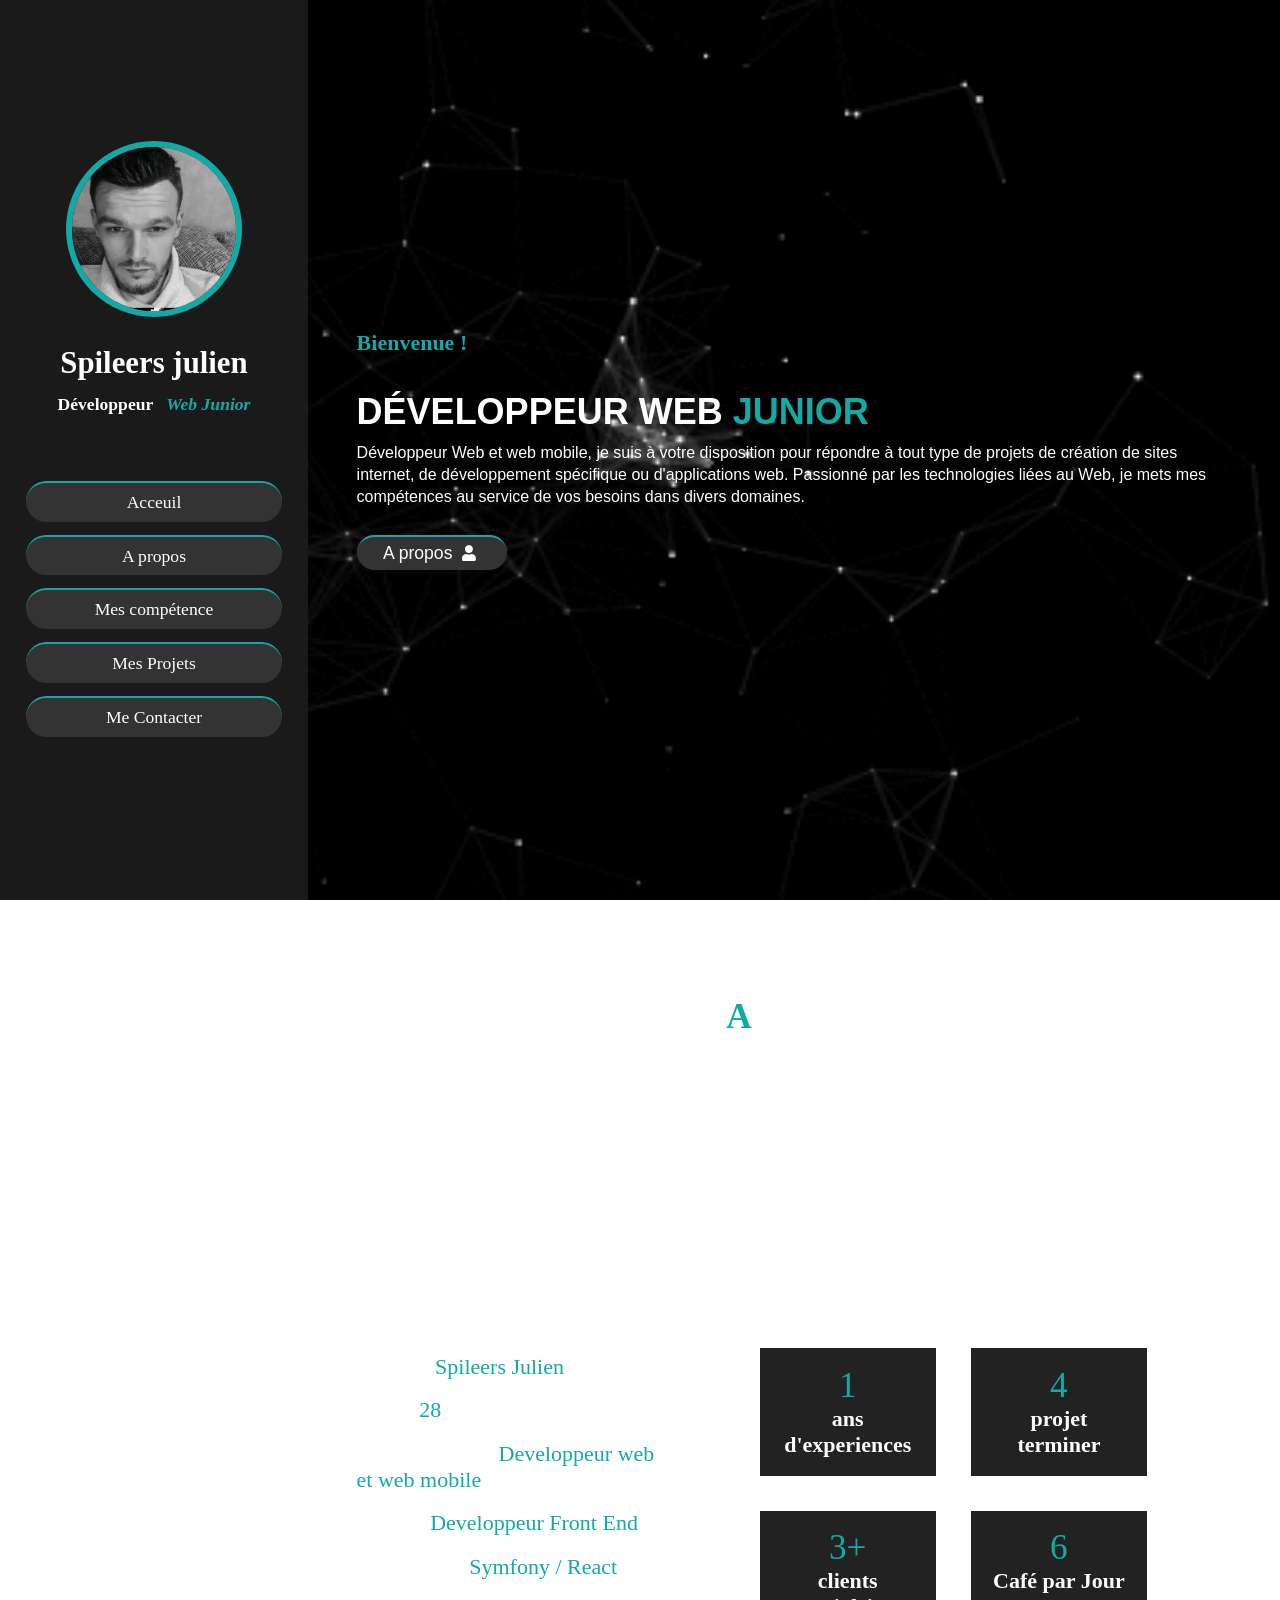
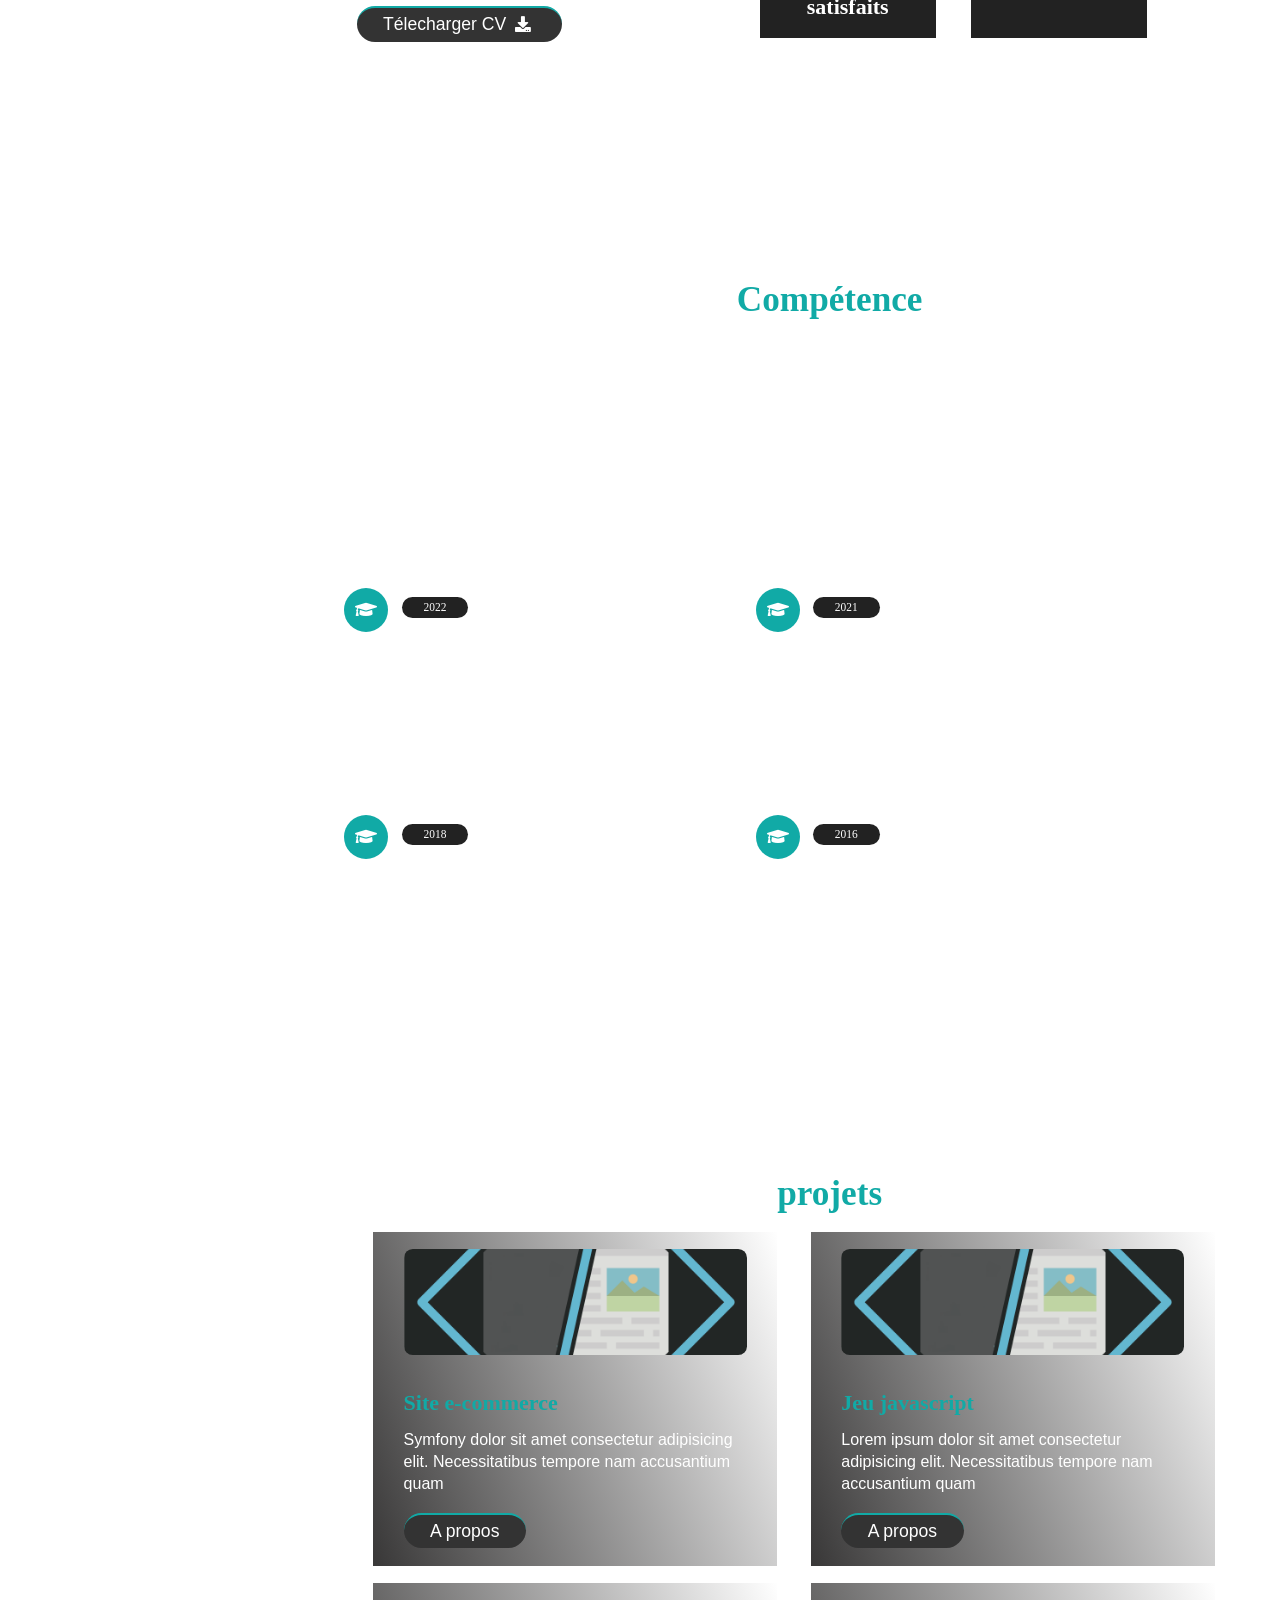
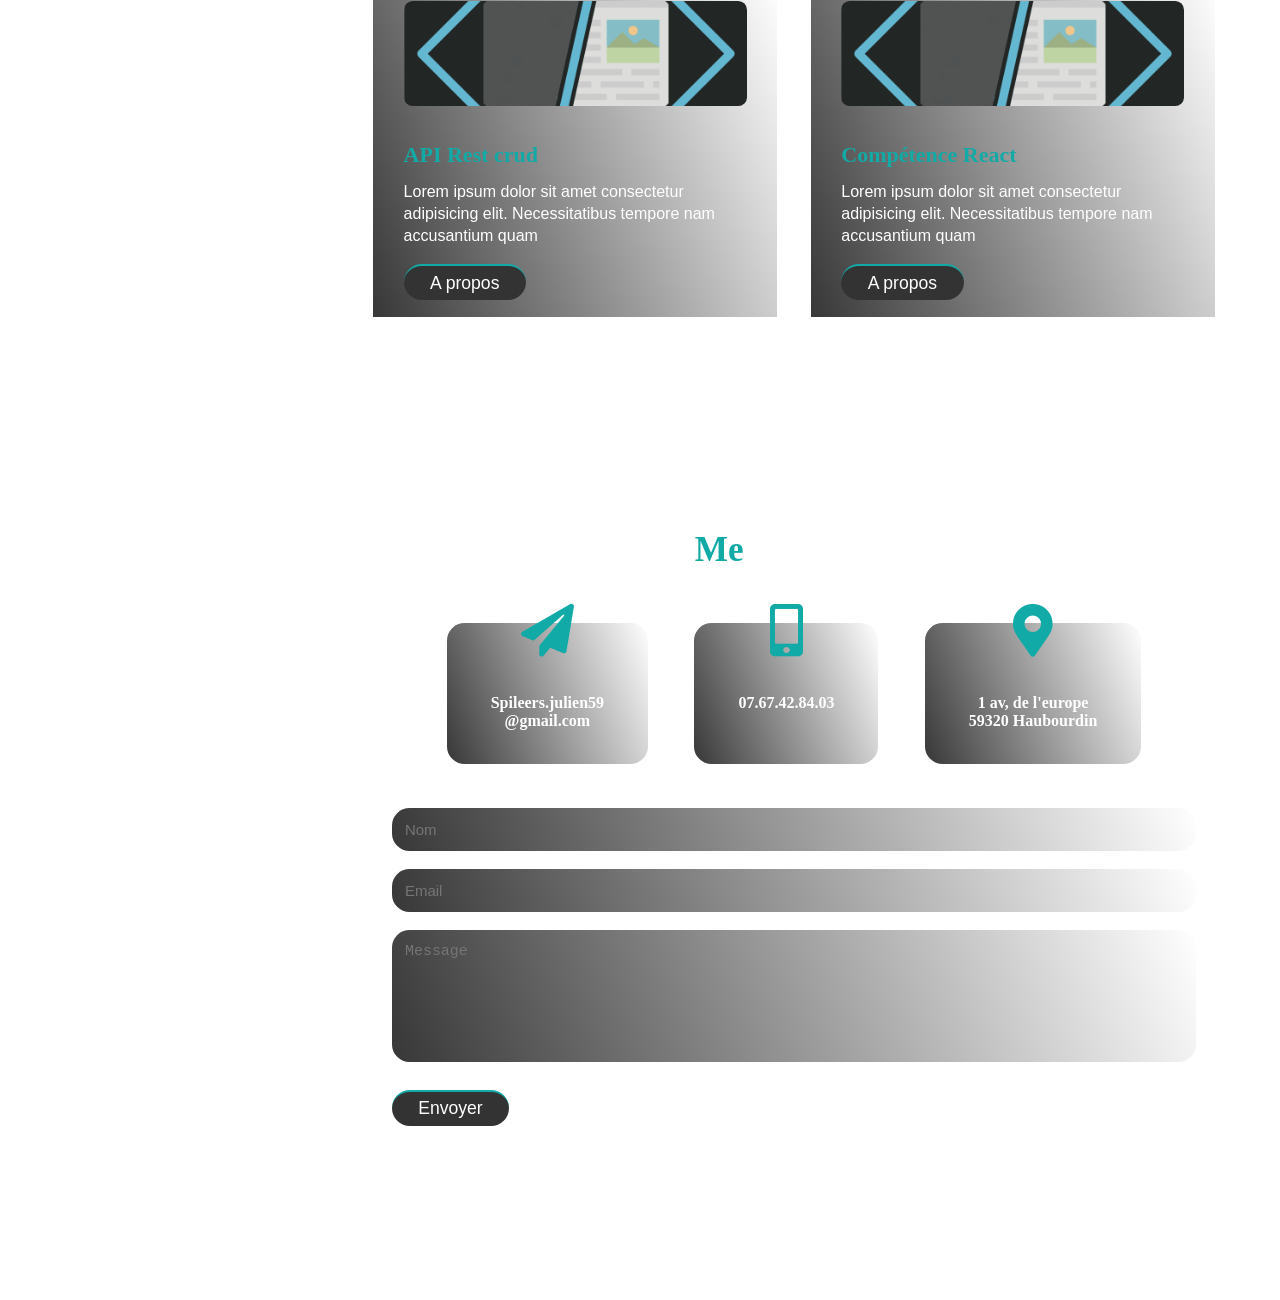
==== commit 18e2fa6f: "Petite mise en place des titres projet/*-------------Compétence------------*/" ====
--- a/index.html
+++ b/index.html
@@ -145,28 +145,28 @@
 
             <div class="box">
                 <i class="fas fa-graduation-cap"></i>
-                <span>2019</span>
-                <h3>Front end development</h3>
+                <span>2022</span>
+                <h3>Recherche Stage 3 mois</h3>
                 <p>Lorem ipsum dolor sit amet consectetur adipisicing elit. Obcaecati quos alias praesentium. Id autem provident laborum quae, distinctio eaque temporibus!</p>
             </div>
 
             <div class="box">
                 <i class="fas fa-graduation-cap"></i>
-                <span>2020</span>
-                <h3>Front end development</h3>
+                <span>2021</span>
+                <h3>Developpeur web </h3>
+                <p>Formation developpeur web et web mobile AFCI sit amet consectetur adipisicing elit. Obcaecati quos alias praesentium. Id autem provident laborum quae, distinctio eaque temporibus!</p>
+            </div>
+
+            <div class="box">
+                <i class="fas fa-graduation-cap"></i>
+                <span>2018</span>
+                <h3>Extrudeur Plastique</h3>
                 <p>Lorem ipsum dolor sit amet consectetur adipisicing elit. Obcaecati quos alias praesentium. Id autem provident laborum quae, distinctio eaque temporibus!</p>
             </div>
-
-            <div class="box">
-                <i class="fas fa-graduation-cap"></i>
-                <span>2021</span>
-                <h3>Front end development</h3>
-                <p>Lorem ipsum dolor sit amet consectetur adipisicing elit. Obcaecati quos alias praesentium. Id autem provident laborum quae, distinctio eaque temporibus!</p>
-            </div>
-            <div class="box">
-                <i class="fas fa-graduation-cap"></i>
-                <span>2021</span>
-                <h3>Front end development</h3>
+            <div class="box">
+                <i class="fas fa-graduation-cap"></i>
+                <span>2016</span>
+                <h3>Chef Boucher</h3>
                 <p>Lorem ipsum dolor sit amet consectetur adipisicing elit. Obcaecati quos alias praesentium. Id autem provident laborum quae, distinctio eaque temporibus!</p>
             </div>
 
@@ -187,18 +187,29 @@
                     <img src="./Img/open-position-frontend-developer-dribbble-2-preview.png" alt="">
                 </div>
                 <div class="cardText">
-                    <h3>Titre du projet</h3>
+                    <h3>Site e-commerce</h3>
+                    <p>Symfony dolor sit amet consectetur adipisicing elit. Necessitatibus tempore nam accusantium quam </p>
+                    <a href="#about"><button class="btn">A propos </button></a>
+
+                </div>
+            </article>
+            <article class="cards ">
+                <div class="box">
+                    <img src="./Img/open-position-frontend-developer-dribbble-2-preview.png" alt="">
+                </div>
+                <div class="cardText">
+                    <h3>Jeu javascript</h3>
                     <p>Lorem ipsum dolor sit amet consectetur adipisicing elit. Necessitatibus tempore nam accusantium quam </p>
                     <a href="#about"><button class="btn">A propos </button></a>
 
                 </div>
             </article>
-            <article class="cards ">
-                <div class="box">
-                    <img src="./Img/open-position-frontend-developer-dribbble-2-preview.png" alt="">
-                </div>
-                <div class="cardText">
-                    <h3>Titre du projet</h3>
+            <article class="cards">
+                <div class="box">
+                    <img src="./Img/open-position-frontend-developer-dribbble-2-preview.png" alt="">
+                </div>
+                <div class="cardText">
+                    <h3>API Rest crud</h3>
                     <p>Lorem ipsum dolor sit amet consectetur adipisicing elit. Necessitatibus tempore nam accusantium quam </p>
                     <a href="#about"><button class="btn">A propos </button></a>
 
@@ -209,18 +220,7 @@
                     <img src="./Img/open-position-frontend-developer-dribbble-2-preview.png" alt="">
                 </div>
                 <div class="cardText">
-                    <h3>Titre du projet</h3>
-                    <p>Lorem ipsum dolor sit amet consectetur adipisicing elit. Necessitatibus tempore nam accusantium quam </p>
-                    <a href="#about"><button class="btn">A propos </button></a>
-
-                </div>
-            </article>
-            <article class="cards">
-                <div class="box">
-                    <img src="./Img/open-position-frontend-developer-dribbble-2-preview.png" alt="">
-                </div>
-                <div class="cardText">
-                    <h3>Titre du projet</h3>
+                    <h3>Compétence React</h3>
                     <p>Lorem ipsum dolor sit amet consectetur adipisicing elit. Necessitatibus tempore nam accusantium quam </p>
                     <a href="#about"><button class="btn">A propos </button></a>
                 </div>
--- a/style2.css
+++ b/style2.css
@@ -734,6 +734,9 @@
 
   .portfolio .box-container .box {
     width: 100%;
+    display: flex;
+    flex-direction: column;
+    align-items: center;
   }
   .contactText {
     flex-direction: column;
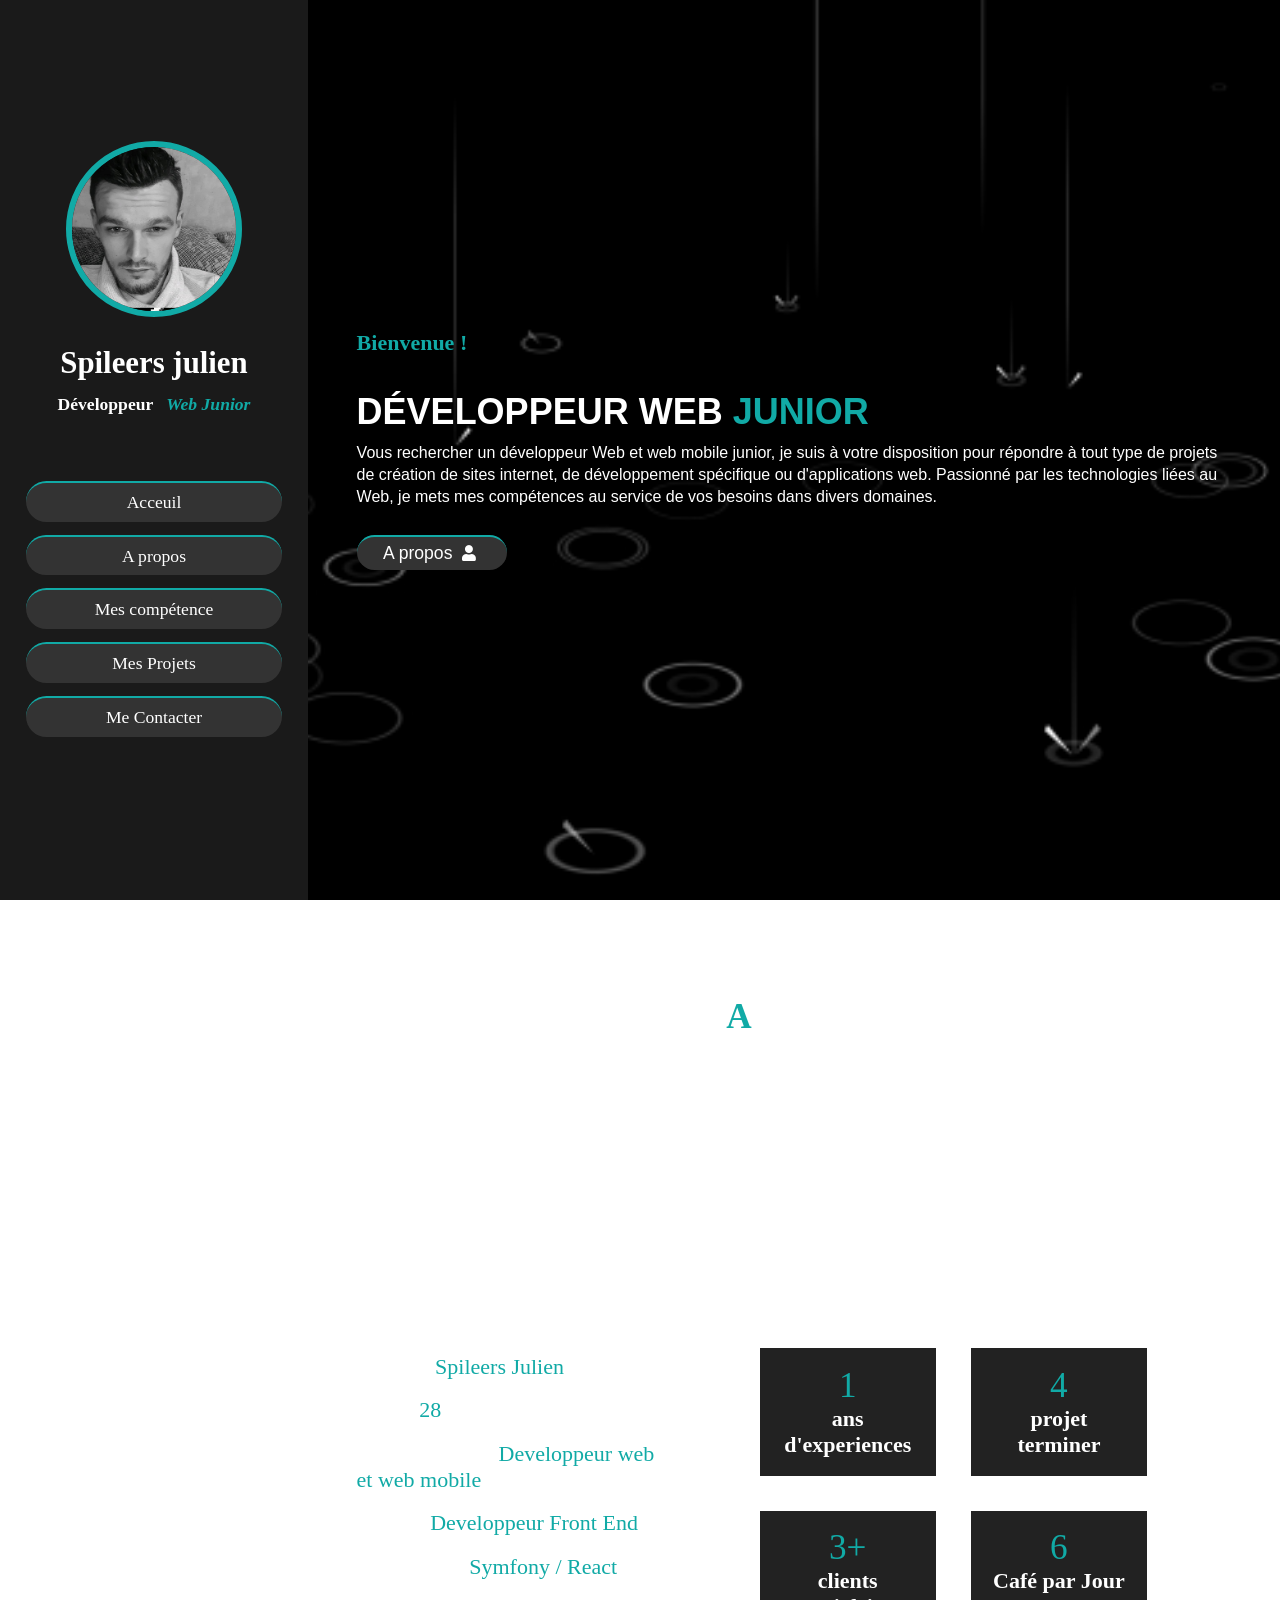
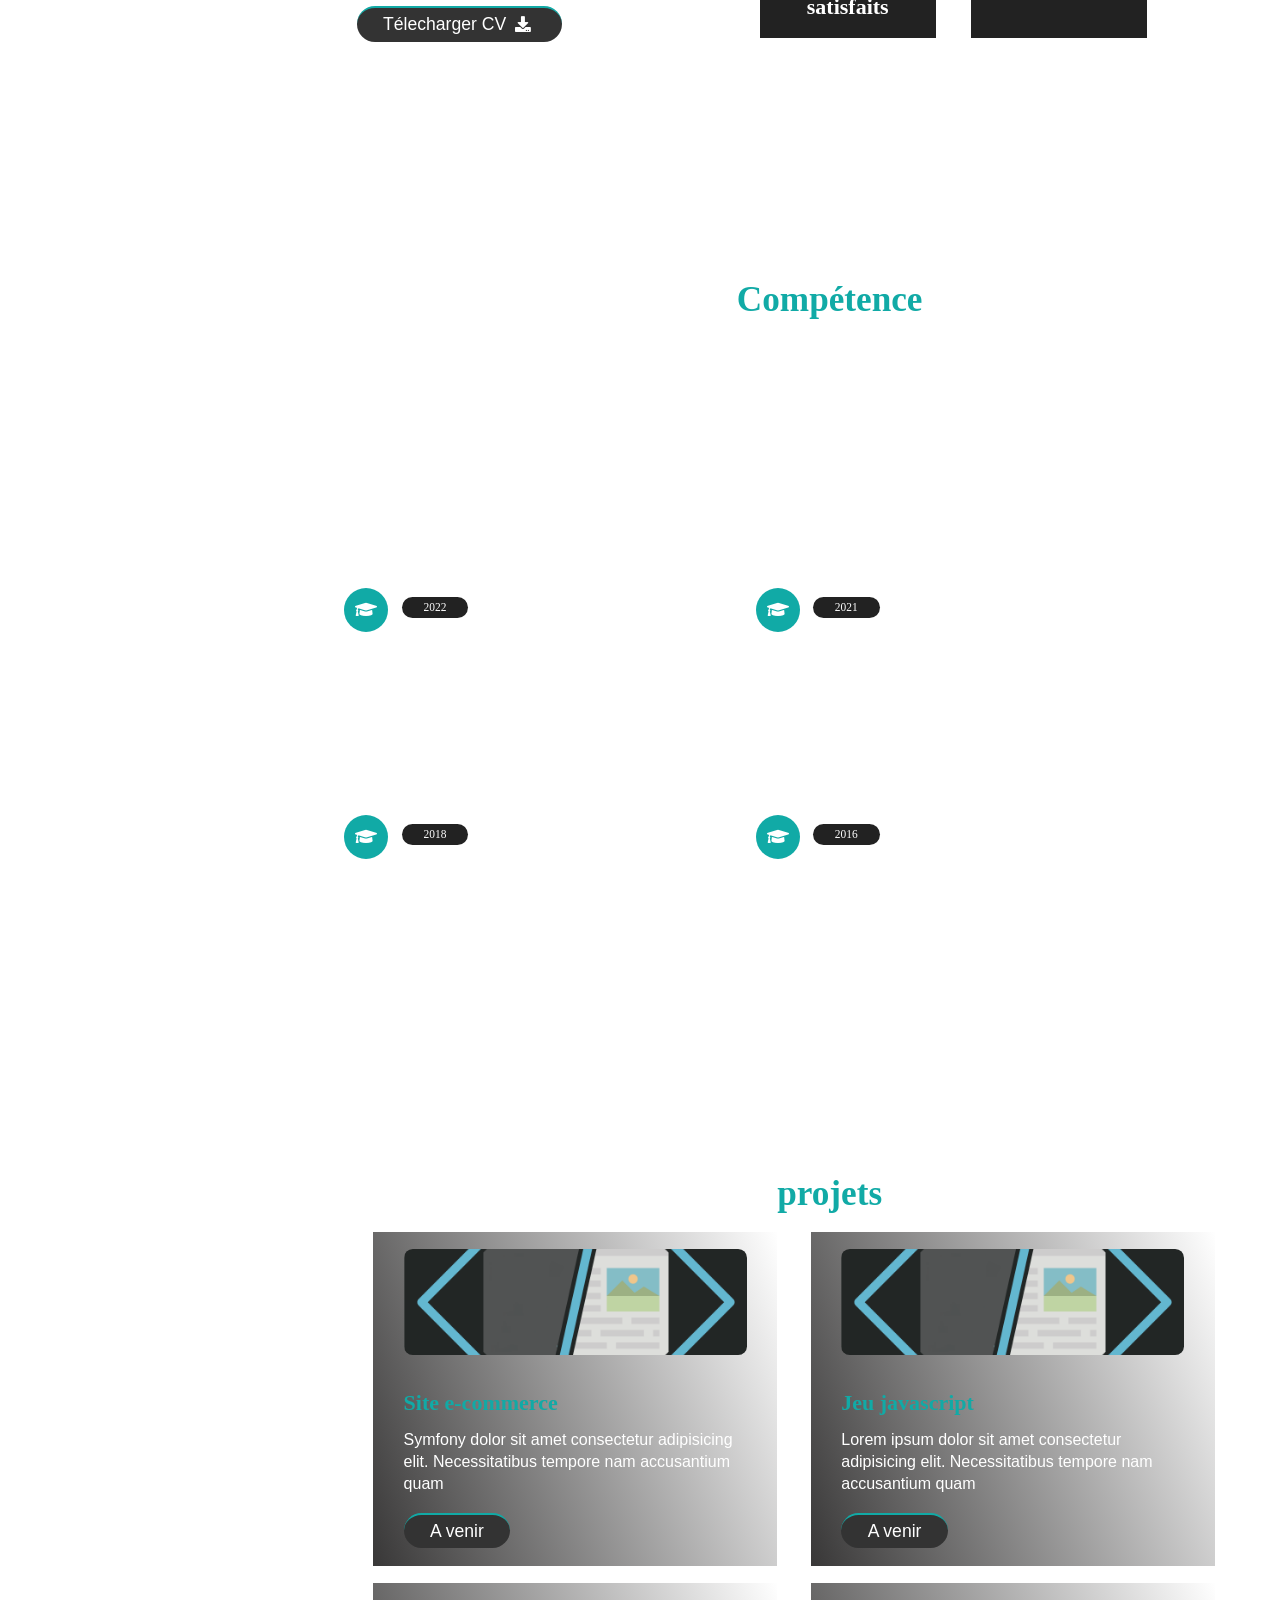
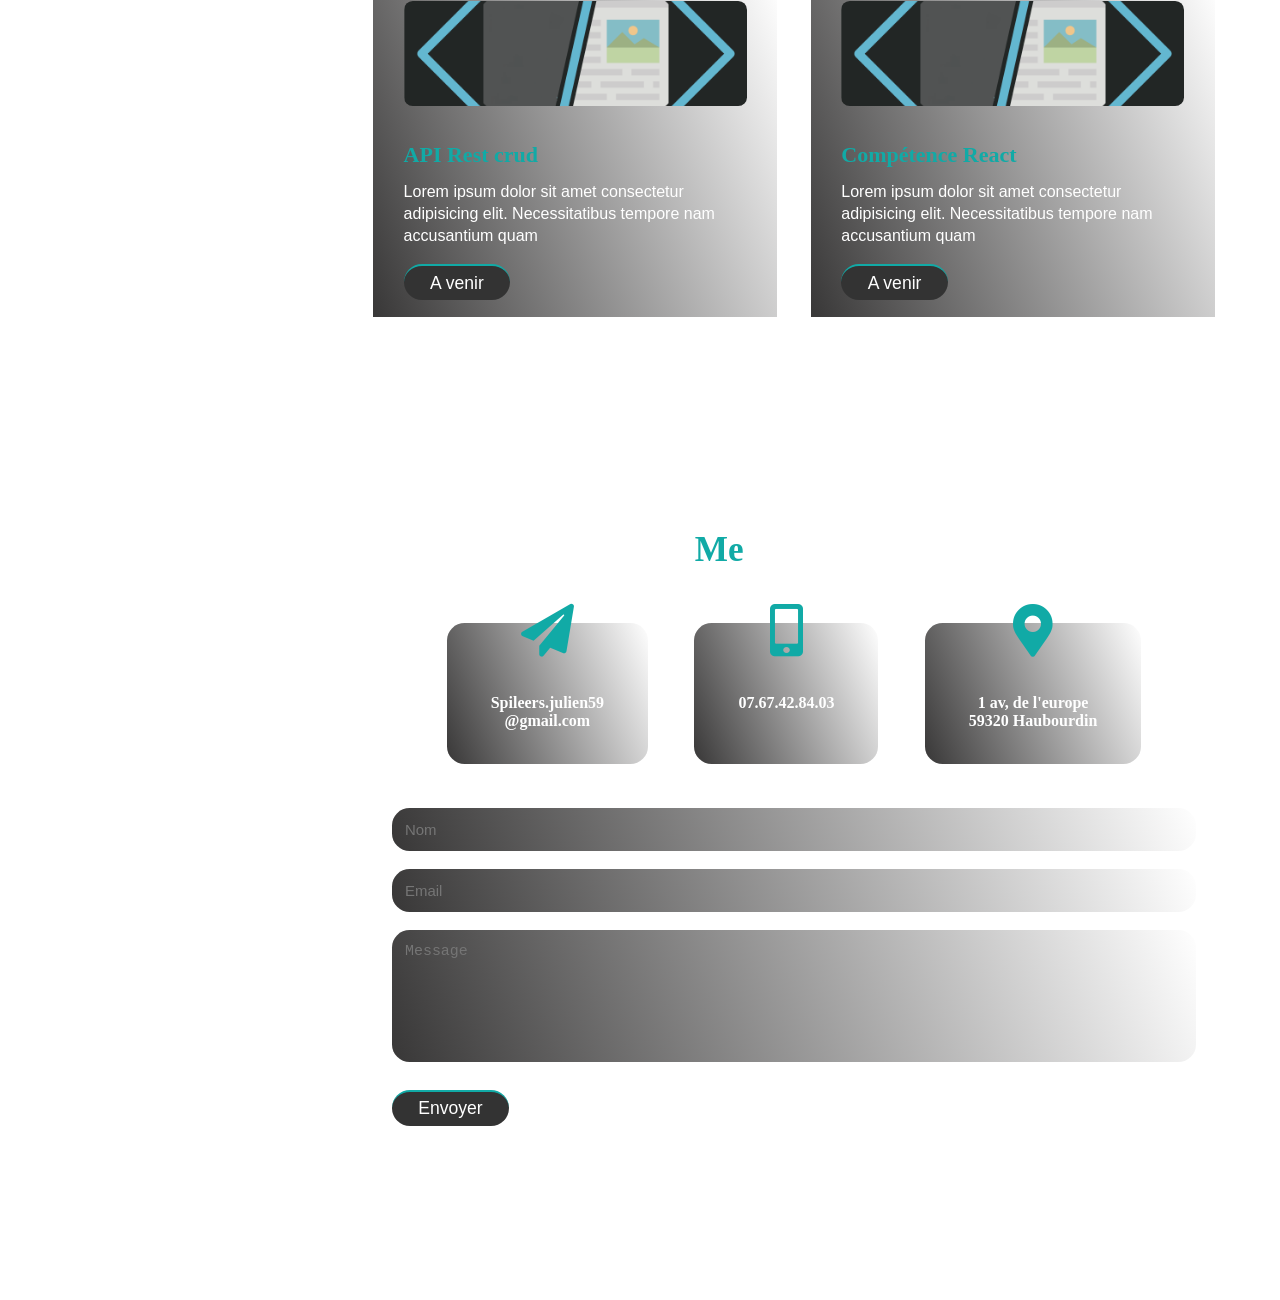
==== commit 623e86fa: "Création page projet + modif background" ====
--- a/index.html
+++ b/index.html
@@ -11,7 +11,7 @@
 
     <!-- custom css file link  -->
 
-    <link rel="stylesheet" href="./style2.css">
+    <link rel="stylesheet" href="./style.css">
 
 </head>
 
@@ -50,7 +50,7 @@
         <h3><span>Bienvenue !</span></h3>
         <h1>DÉVELOPPEUR WEB <span>JUNIOR</span></h1>
         <p>
-            Développeur Web et web mobile, je suis à votre disposition pour répondre à tout type de projets de création de sites internet, de développement spécifique ou d'applications web.
+            Vous rechercher un développeur Web et web mobile junior, je suis à votre disposition pour répondre à tout type de projets de création de sites internet, de développement spécifique ou d'applications web.
 
             Passionné par les technologies liées au Web, je mets mes compétences au service de vos besoins dans divers domaines.
         </p>
@@ -189,7 +189,7 @@
                 <div class="cardText">
                     <h3>Site e-commerce</h3>
                     <p>Symfony dolor sit amet consectetur adipisicing elit. Necessitatibus tempore nam accusantium quam </p>
-                    <a href="#about"><button class="btn">A propos </button></a>
+                    <a href="./Projet.html"><button class="btn">A venir </button></a>
 
                 </div>
             </article>
@@ -200,7 +200,7 @@
                 <div class="cardText">
                     <h3>Jeu javascript</h3>
                     <p>Lorem ipsum dolor sit amet consectetur adipisicing elit. Necessitatibus tempore nam accusantium quam </p>
-                    <a href="#about"><button class="btn">A propos </button></a>
+                    <a href="./Projet2.html"><button class="btn">A venir </button></a>
 
                 </div>
             </article>
@@ -211,7 +211,7 @@
                 <div class="cardText">
                     <h3>API Rest crud</h3>
                     <p>Lorem ipsum dolor sit amet consectetur adipisicing elit. Necessitatibus tempore nam accusantium quam </p>
-                    <a href="#about"><button class="btn">A propos </button></a>
+                    <a href="./Projet3.html"><button class="btn">A venir </button></a>
 
                 </div>
             </article>
@@ -222,7 +222,7 @@
                 <div class="cardText">
                     <h3>Compétence React</h3>
                     <p>Lorem ipsum dolor sit amet consectetur adipisicing elit. Necessitatibus tempore nam accusantium quam </p>
-                    <a href="#about"><button class="btn">A propos </button></a>
+                    <a href="./Projet4.html"><button class="btn">A venir </button></a>
                 </div>
             </article>
         </div>
--- a/style.css
+++ b/style.css
@@ -0,0 +1,805 @@
+/*------------Keyframe----------*/
+@keyframes spin {
+  33% {
+    content: "Web mobile";
+  }
+  66% {
+    content: "Front end";
+  }
+}
+@-webkit-keyframes shake-vertical {
+  0%,
+  100% {
+    -webkit-transform: translateY(0);
+    transform: translateY(0);
+  }
+  10%,
+  30%,
+  50%,
+  70% {
+    -webkit-transform: translateY(-8px);
+    transform: translateY(-8px);
+  }
+  20%,
+  40%,
+  60% {
+    -webkit-transform: translateY(8px);
+    transform: translateY(8px);
+  }
+  80% {
+    -webkit-transform: translateY(6.4px);
+    transform: translateY(6.4px);
+  }
+  90% {
+    -webkit-transform: translateY(-6.4px);
+    transform: translateY(-6.4px);
+  }
+}
+@keyframes shake-vertical {
+  0%,
+  100% {
+    -webkit-transform: translateY(0);
+    transform: translateY(0);
+  }
+  10%,
+  30%,
+  50%,
+  70% {
+    -webkit-transform: translateY(-8px);
+    transform: translateY(-8px);
+  }
+  20%,
+  40%,
+  60% {
+    -webkit-transform: translateY(8px);
+    transform: translateY(8px);
+  }
+  80% {
+    -webkit-transform: translateY(6.4px);
+    transform: translateY(6.4px);
+  }
+  90% {
+    -webkit-transform: translateY(-6.4px);
+    transform: translateY(-6.4px);
+  }
+}
+@-webkit-keyframes slide-in-left {
+  0% {
+    -webkit-transform: translateX(-1000px);
+    transform: translateX(-1000px);
+    opacity: 0;
+  }
+  50% {
+    -webkit-transform: translateX(20%);
+    transform: translateX(20%);
+    opacity: 1;
+  }
+  100% {
+    -webkit-transform: translateX(0);
+    transform: translateX(0);
+    opacity: 1;
+  }
+}
+@keyframes slide-in-left {
+  0% {
+    -webkit-transform: translateX(-1000px);
+    transform: translateX(-1000px);
+    opacity: 0;
+  }
+  50% {
+    -webkit-transform: translateX(20%);
+    transform: translateX(20%);
+    opacity: 1;
+  }
+  100% {
+    -webkit-transform: translateX(0);
+    transform: translateX(0);
+    opacity: 1;
+  }
+}
+@-webkit-keyframes slide-in-right {
+  0% {
+    -webkit-transform: translateX(1000px);
+    transform: translateX(1000px);
+    opacity: 0;
+  }
+  50% {
+    -webkit-transform: translateX(-20%);
+    transform: translateX(-20%);
+    opacity: 1;
+  }
+  100% {
+    -webkit-transform: translateX(0);
+    transform: translateX(0);
+    opacity: 1;
+  }
+}
+@keyframes slide-in-right {
+  0% {
+    -webkit-transform: translateX(1000px);
+    transform: translateX(1000px);
+    opacity: 0;
+  }
+  50% {
+    -webkit-transform: translateX(-20%);
+    transform: translateX(-20%);
+    opacity: 1;
+  }
+  100% {
+    -webkit-transform: translateX(0);
+    transform: translateX(0);
+    opacity: 1;
+  }
+}
+/*------------Import-----------*/
+@import url("https://fonts.googleapis.com/css2?family=Lobster&display=swap");
+@import url("https://fonts.googleapis.com/css2?family=Fuzzy+Bubbles:wght@700&display=swap");
+@import url("https://fonts.googleapis.com/css2?family=Gwendolyn:wght@700&display=swap");
+@import url("https://fonts.googleapis.com/css2?family=Roboto:wght@300&display=swap");
+
+/*------------Valeur def-----------*/
+
+:root {
+  --coloPrimary: #11aaa6;
+  --coloSecondary: rgb(255, 255, 255);
+  --backCards: linear-gradient(
+    68.3deg,
+    rgb(58, 57, 57) 0.9%,
+    rgba(255, 255, 255, 0.226) 100.2%
+  );
+}
+
+* {
+  margin: 0;
+  padding: 0;
+  box-sizing: border-box;
+  text-decoration: none;
+  outline: none;
+  border: none;
+  /* text-transform: capitalize; */
+  transition: all 0.2s linear;
+}
+
+*::selection {
+  background: var(--coloPrimary);
+  color: #333;
+}
+
+html {
+  font-size: 62.5%;
+  overflow-x: hidden;
+}
+
+html::-webkit-scrollbar {
+  width: 1.4rem;
+}
+
+html::-webkit-scrollbar-track {
+  background: #222;
+}
+
+html::-webkit-scrollbar-thumb {
+  background: var(--coloPrimary);
+}
+
+body {
+  background-image: url("./Img/32e27d23841845.56329b3e483ff.gif");
+  background-attachment: fixed;
+  background-position: center;
+  background-repeat: no-repeat;
+  background-size: cover;
+  overflow-x: hidden;
+  padding-left: 35rem;
+}
+
+section {
+  min-height: 100vh;
+  padding: 1rem;
+}
+
+.btn {
+  padding: 0.7rem 3rem;
+  background: #333;
+  color: var(--coloSecondary);
+  cursor: pointer;
+  margin-top: 2rem;
+  font-size: 2rem;
+  border-radius: 5rem;
+  border: none;
+  border-top: 2px solid var(--coloPrimary);
+}
+
+.btn i {
+  padding: 0 0.5rem;
+  font-size: 1.8rem;
+}
+
+.btn:hover {
+  background: var(--coloPrimary);
+}
+
+.heading {
+  text-align: center;
+  font-size: 4rem;
+  padding: 1rem 4rem 0rem 4rem;
+  color: var(--coloSecondary);
+}
+
+.heading span {
+  color: var(--coloPrimary);
+}
+p {
+  font-size: 16px;
+  font-family: "Roboto", sans-serif;
+  line-height: 2.5rem;
+}
+h1 {
+  font-size: 36px;
+  font-family: "Roboto", sans-serif;
+}
+h2 {
+  font-size: 25px;
+  font-family: "Lobster", cursive;
+}
+h3 {
+  font-family: "Lobster", cursive;
+  font-size: 22px;
+}
+/*----------debut code-----------*/
+/*----------header-----------*/
+
+header {
+  position: fixed;
+  top: 0;
+  left: 0;
+  z-index: 1000;
+  height: 100%;
+  width: 35rem;
+  background: #1a1a1a;
+  display: flex;
+  align-items: center;
+  justify-content: center;
+  flex-flow: column;
+  text-align: center;
+}
+header .user {
+  margin-bottom: 5rem;
+}
+header .user img {
+  height: 20rem;
+  width: 20rem;
+  border-radius: 50%;
+  object-fit: cover;
+  margin-bottom: 3rem;
+  border: 0.7rem solid var(--coloPrimary);
+}
+
+header .user .name {
+  font-size: 3.5rem;
+  color: var(--coloSecondary);
+  margin-bottom: 1.5rem;
+}
+
+header .user .post {
+  font-size: 2rem;
+  color: var(--coloSecondary);
+}
+#hi {
+  animation: pulse infinite;
+  padding-left: 1rem;
+  color: var(--coloPrimary);
+}
+
+#hi:after {
+  content: "Web Junior";
+  animation: spin 5s infinite;
+}
+
+header .navbar {
+  width: 100%;
+}
+
+header .navbar ul {
+  list-style: none;
+  padding: 1rem 3rem;
+}
+
+header .navbar ul li a {
+  display: block;
+  padding: 1rem;
+  margin: 1.5rem 0;
+  background: #333;
+  color: var(--coloSecondary);
+  font-size: 2rem;
+  border-radius: 5rem;
+  border-top: 2px solid var(--coloPrimary);
+  text-decoration: none;
+}
+
+header .navbar ul li a:hover {
+  background: var(--coloPrimary);
+}
+
+#menu {
+  position: fixed;
+  top: 2rem;
+  right: 2rem;
+  background: #333;
+  color: var(--coloSecondary);
+  cursor: pointer;
+  font-size: 2.5rem;
+  padding: 1.5rem 1.5rem;
+  z-index: 1000;
+  display: none;
+  border-radius: 50%;
+  color: var(--coloPrimary);
+}
+/*-------------HOME-----------*/
+
+.home {
+  display: flex;
+  justify-content: center;
+  flex-flow: column;
+  padding: 0 15%;
+}
+
+.home h3 {
+  color: var(--coloSecondary);
+  margin-bottom: 4rem;
+  -webkit-animation: slide-in-left 2s both;
+  animation: slide-in-left 2s both;
+}
+
+.home h1 {
+  color: var(--coloSecondary);
+  -webkit-animation: slide-in-right 2s both;
+  animation: slide-in-right 2s both;
+}
+
+.home span {
+  color: var(--coloPrimary);
+}
+
+.home p {
+  padding: 1rem 0;
+  -webkit-animation: slide-in-left 2s both;
+  animation: slide-in-left 2s both;
+  color: var(--coloSecondary);
+}
+/*----------ABOUT------------*/
+
+.about {
+  padding: 0 15%;
+  display: flex;
+  flex-direction: column;
+  justify-content: center;
+}
+.about .row {
+  display: flex;
+  align-items: center;
+  justify-content: center;
+  flex-wrap: wrap;
+  padding: 1rem 0;
+}
+.bloc {
+  height: 22rem;
+  color: var(--coloSecondary);
+  margin-top: 5rem;
+}
+.bloc p {
+  width: 80%;
+}
+.about .row .info {
+  flex: 1 1 23rem;
+  padding: 7rem 0rem;
+  width: 50%;
+}
+
+.about .row .info h3 {
+  color: var(--coloPrimary);
+  padding: 1rem 0;
+  font-weight: normal;
+}
+
+.about .row .info h3 span {
+  color: var(--coloSecondary);
+  padding: 0 0.5rem;
+}
+
+.about .row .counter {
+  flex: 1 1 50rem;
+  display: flex;
+  justify-content: center;
+  flex-wrap: wrap;
+}
+
+.about .row .counter .box {
+  width: 20rem;
+  background: #222;
+  text-align: center;
+  padding: 2rem;
+  margin: 2rem;
+}
+
+.about .row .counter .box span {
+  font-size: 4rem;
+  color: var(--coloPrimary);
+}
+
+.about .row .counter .box h3 {
+  color: var(--coloSecondary);
+}
+/*-------------Compétence------------*/
+.education {
+  padding: 0 15%;
+  display: flex;
+  flex-direction: column;
+  justify-content: center;
+}
+.education .box-container {
+  display: flex;
+  align-items: center;
+  justify-content: flex-start;
+  flex-wrap: wrap;
+  padding: 1rem 0;
+}
+
+.education .box-container .box {
+  width: 45%;
+  margin: 4rem 1rem;
+  padding-left: 4rem;
+  border-left: 0.2rem solid var(--coloSecondary);
+  position: relative;
+}
+
+.education .box-container .box span {
+  font-size: 1.3rem;
+  background: #222;
+  color: var(--coloSecondary);
+  border-radius: 5rem;
+  padding: 0.5rem 2.5rem;
+}
+
+.education .box-container .box h3 {
+  color: var(--coloSecondary);
+  padding-top: 1.5rem;
+}
+
+.education .box-container .box p {
+  color: var(--coloSecondary);
+  padding: 1rem 0;
+}
+
+.education .box-container .box i {
+  position: absolute;
+  top: -1.5rem;
+  left: -2.5rem;
+  height: 5rem;
+  width: 5rem;
+  border-radius: 50%;
+  line-height: 5rem;
+  text-align: center;
+  font-size: 2rem;
+  color: var(--coloSecondary);
+  background: var(--coloPrimary);
+}
+/*-----------Portfolio---------*/
+.portfolio {
+  display: flex;
+  flex-direction: column;
+  justify-content: center;
+}
+.portfolio .box-container {
+  display: flex;
+  align-items: center;
+  padding: 0 15%;
+  justify-content: space-between;
+  flex-wrap: wrap;
+}
+
+.portfolio .box-container .box {
+  height: 12rem;
+  width: 85%;
+  border-radius: 1rem;
+  margin: 2rem;
+  overflow: hidden;
+  cursor: pointer;
+}
+
+.portfolio .box-container .box img {
+  height: 100%;
+  width: 100%;
+  object-fit: cover;
+}
+
+.cards:hover {
+  transform: scale(1.1);
+}
+.cards {
+  display: flex;
+  flex-direction: column;
+  align-items: center;
+  background: var(--backCards);
+  margin: 1rem 1rem;
+  color: var(--coloSecondary);
+  width: 47%;
+}
+
+.cardText {
+  margin: 2rem;
+  width: 85%;
+}
+.cardText h3 {
+  color: var(--coloPrimary);
+  margin-bottom: 1.5rem;
+}
+/*-----------contact---------*/
+.contact {
+  padding: 0 15%;
+  display: flex;
+  flex-direction: column;
+  justify-content: center;
+}
+.contactText {
+  display: flex;
+  justify-content: space-evenly;
+  text-align: center;
+  width: 90%;
+  font-size: 1.5rem;
+}
+
+.icone h4 {
+  border-radius: 2rem;
+  background: var(--backCards);
+  padding: 8rem 5rem;
+  height: 10rem;
+  color: var(--coloSecondary);
+  justify-content: center;
+  font-size: 16px;
+}
+
+.icone .fas {
+  -webkit-animation: shake-vertical 10s cubic-bezier(0.455, 0.03, 0.515, 0.955)
+    infinite both;
+  animation: shake-vertical 10s cubic-bezier(0.455, 0.03, 0.515, 0.955) infinite
+    both;
+  font-size: 6rem;
+  color: var(--coloPrimary);
+}
+
+.contact .row {
+  display: flex;
+  align-items: center;
+  justify-content: space-around;
+  flex-wrap: wrap;
+}
+
+.contact .row .content {
+  flex: 1 1 30rem;
+  padding: 4rem;
+  padding-bottom: 0;
+}
+
+.contact .row form {
+  flex: 1 1 45rem;
+  padding: 2rem;
+  margin: 2rem;
+  margin-bottom: 4rem;
+}
+
+.contact .row form .box {
+  padding: 1.5rem;
+  margin: 1rem 0;
+  background: var(--backCards);
+  color: var(--coloSecondary);
+  border-radius: 2rem;
+  text-transform: none;
+  font-size: 1.7rem;
+  width: 100%;
+}
+
+.contact .row form .box::placeholder {
+  text-transform: capitalize;
+}
+
+.contact .row form .message {
+  height: 15rem;
+  resize: none;
+}
+
+.contact .row .content .title {
+  text-transform: uppercase;
+  color: var(--coloSecondary);
+  font-size: 3rem;
+  padding-bottom: 2rem;
+}
+
+.contact .row .content .info h3 {
+  display: flex;
+  align-items: center;
+  font-size: 2rem;
+  color: var(--coloSecondary);
+  padding: 1rem 0;
+  font-weight: normal;
+}
+
+.contact .row .content .info h3 i {
+  padding-right: 1rem;
+  color: var(--coloPrimary);
+}
+
+.top {
+  position: fixed;
+  bottom: 1.5rem;
+  right: 0.5rem;
+  z-index: 100;
+  display: none;
+  width: 4rem;
+}
+.top img {
+  width: 100%;
+}
+.fa-paper-plane,
+.fa-mobile-alt,
+.fa-map-marker-alt {
+  position: relative;
+  top: 18%;
+}
+/*
+/* Style css page Projet*/
+/*
+*/
+.contProject {
+  height: 100vh;
+  display: flex;
+  flex-direction: column;
+  justify-content: center;
+  align-items: center;
+  color: var(--coloSecondary);
+}
+.contProject .heading {
+  width: 100%;
+}
+.projectImg {
+  display: flex;
+  justify-content: center;
+  width: 50%;
+  margin: 8rem;
+}
+.projectText {
+  width: 80%;
+}
+.projectImg img {
+  width: 60%;
+}
+
+/* media queries  */
+
+@media (max-width: 1400px) {
+  html {
+    font-size: 55%;
+  }
+  .projectImg img {
+    width: 80%;
+  }
+  .home {
+    padding: 1rem 5%;
+  }
+  .about {
+    padding: 1rem 5%;
+  }
+  .education {
+    padding: 1rem 5%;
+  }
+  .portfolio .box-container {
+    padding: 1rem 5%;
+  }
+  .contact {
+    padding: 1rem 5%;
+  }
+}
+@media (max-width: 1024px) {
+  .contProject {
+    flex-direction: column;
+  }
+  .projectText {
+    width: 80%;
+  }
+  .projectImg {
+    width: 80%;
+    margin-bottom: 5rem;
+  }
+  .projectImg img {
+    width: 80%;
+  }
+}
+
+@media (max-width: 991px) {
+  header {
+    left: -120%;
+  }
+
+  #menu {
+    display: block;
+  }
+
+  header.toggle {
+    left: 0%;
+  }
+
+  body {
+    padding: 0;
+  }
+}
+
+@media (max-width: 768px) {
+  html {
+    font-size: 50%;
+  }
+}
+
+@media (max-width: 500px) {
+  header {
+    width: 100vw;
+  }
+  .about .row .counter {
+    justify-content: space-around;
+  }
+  .about .row .counter .box {
+    width: 22rem;
+    margin: 0;
+    margin-bottom: 5rem;
+    padding: 5rem 0;
+  }
+  .heading {
+    margin: 5rem 3rem;
+  }
+  .education .box-container {
+    margin-top: 8rem;
+  }
+
+  .education .box-container .box {
+    width: 90%;
+  }
+  .portfolio .box-container {
+    flex-direction: column;
+  }
+  .portfolio .box-container .box img {
+    width: 90%;
+  }
+  .bloc {
+    height: 35rem;
+  }
+  .bloc p {
+    width: 100%;
+  }
+  .cards {
+    border-radius: 2rem;
+    width: 100%;
+    margin: 2rem 0;
+  }
+
+  .portfolio .box-container .box {
+    width: 100%;
+    display: flex;
+    flex-direction: column;
+    align-items: center;
+  }
+  .contactText {
+    flex-direction: column;
+    width: 60%;
+    /* margin-bottom: 5rem; */
+  }
+
+  .icone {
+    margin-bottom: 5rem;
+  }
+  .fa-paper-plane,
+  .fa-mobile-alt,
+  .fa-map-marker-alt {
+    top: 2rem;
+  }
+  .projectImg {
+    width: 100%;
+  }
+}
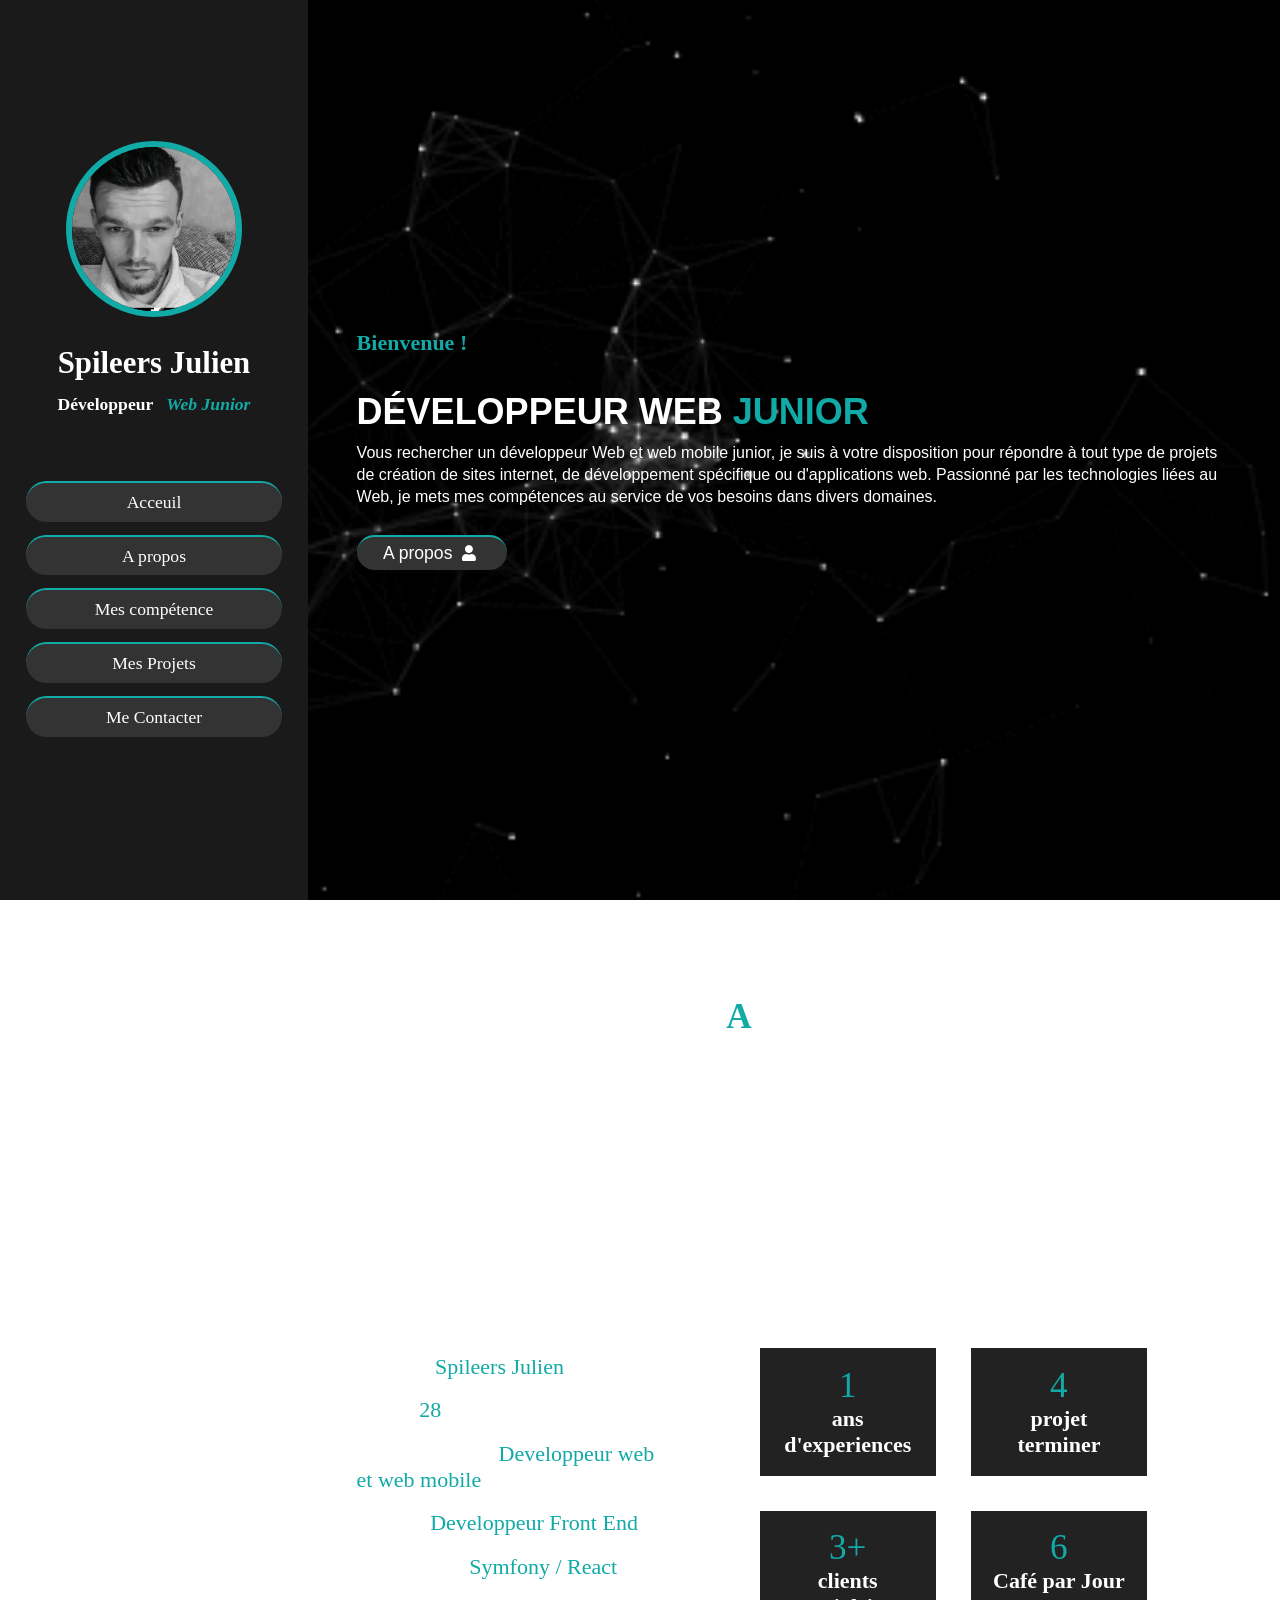
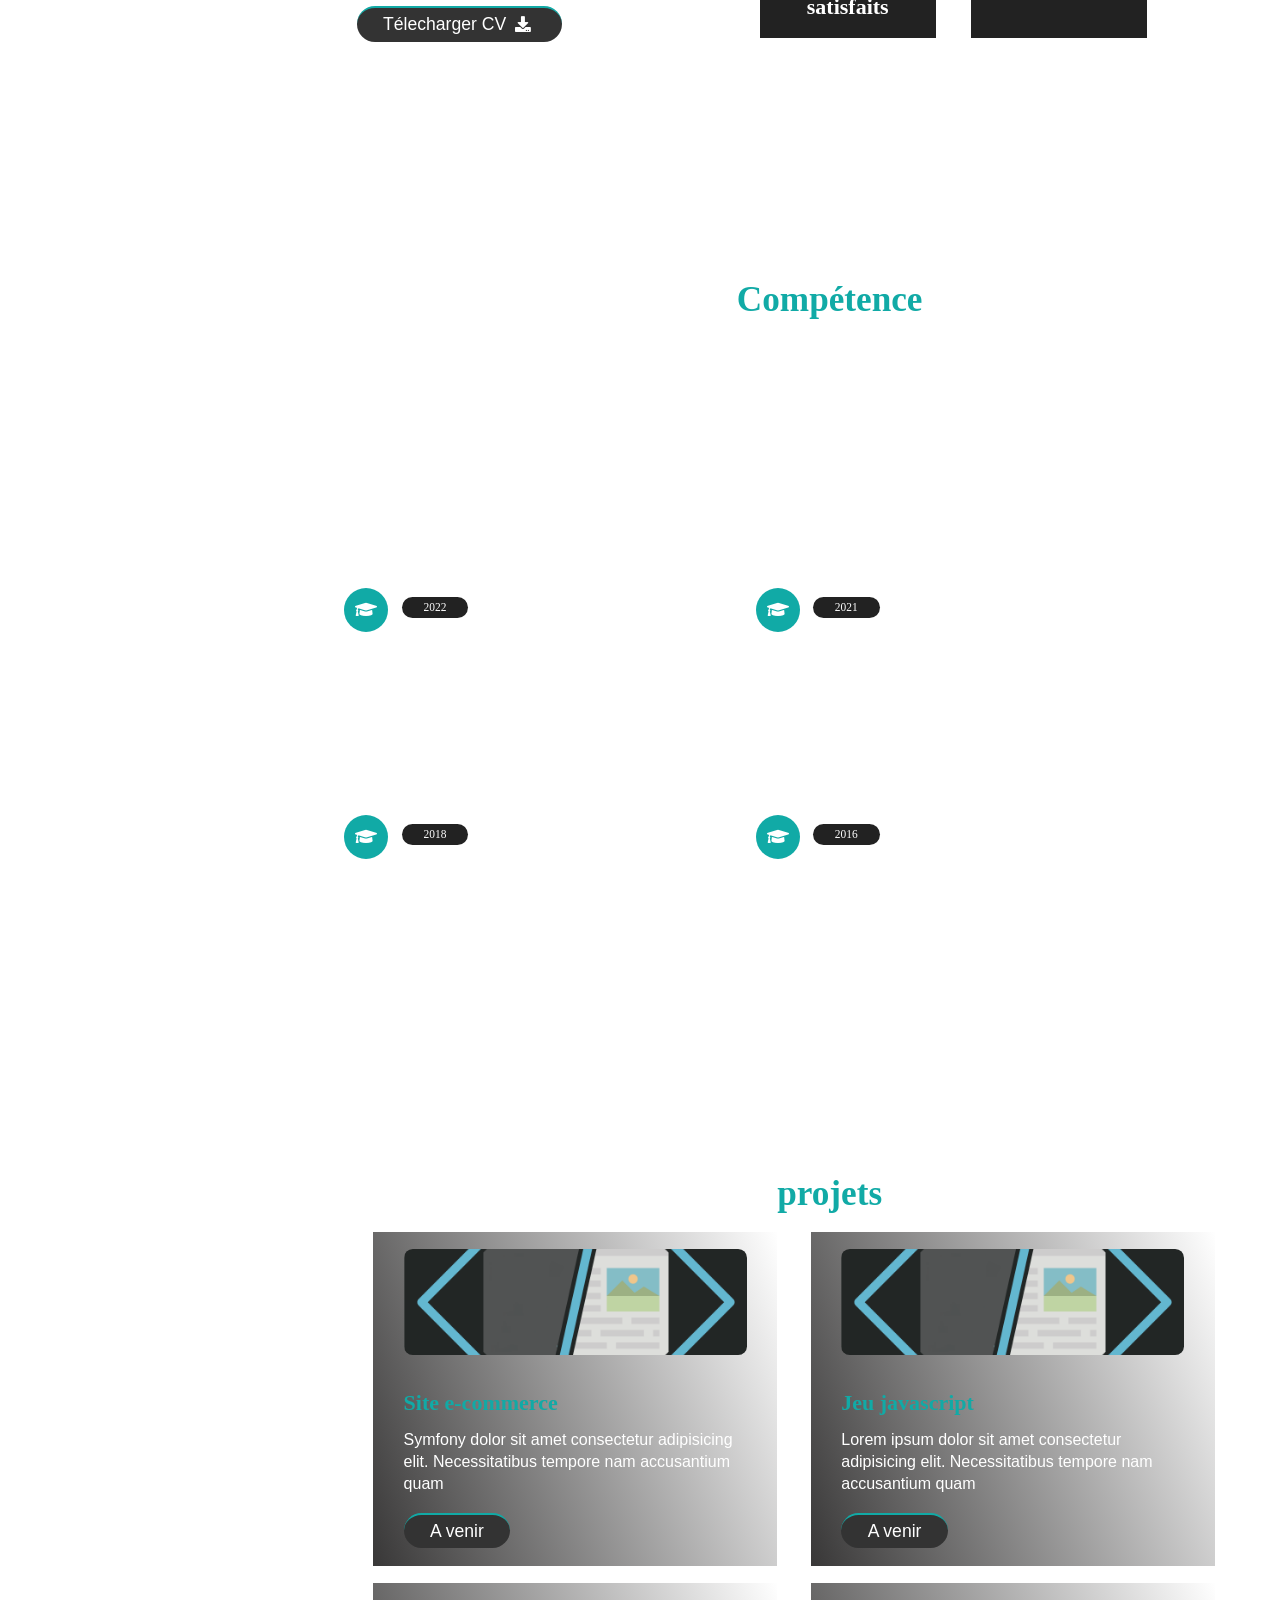
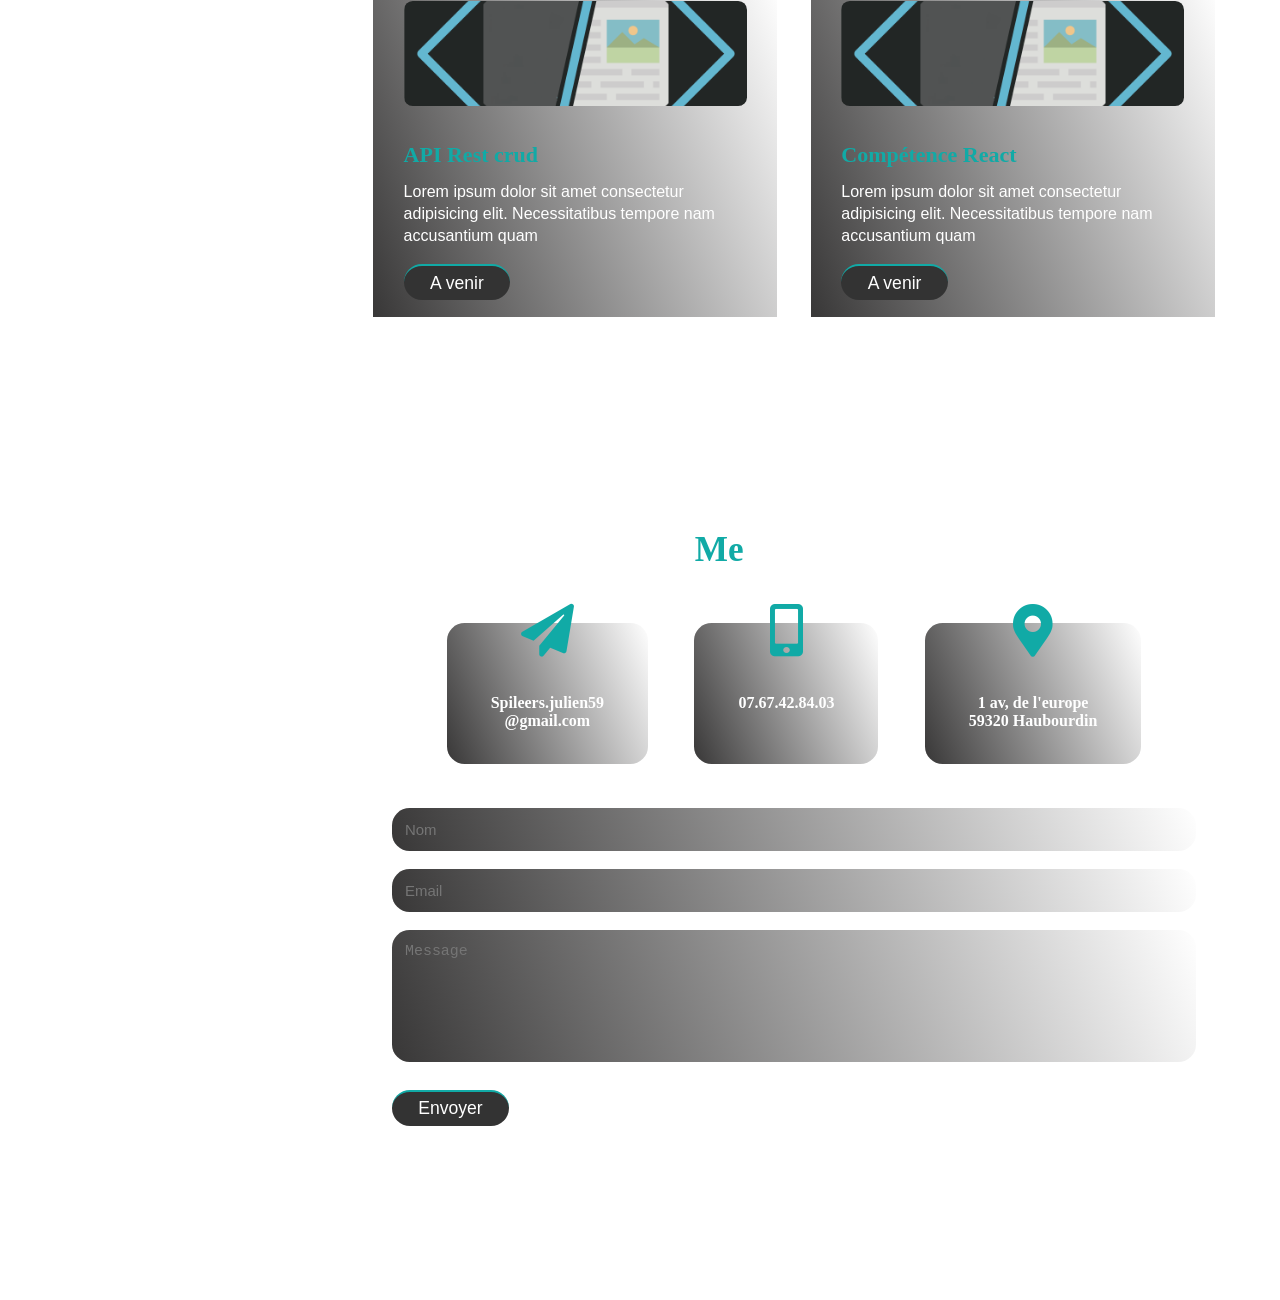
==== commit ce2f754e: "background" ====
--- a/index.html
+++ b/index.html
@@ -23,7 +23,7 @@
 
         <div class="user">
             <img src="./Img/1638539117135.jpg" alt="">
-            <h3 class="name">Spileers julien</h3>
+            <h3 class="name">Spileers Julien</h3>
             <h2 class="post">Développeur<strong id="wrapper"> <em id="hi"></em></strong></h2>
         </div>
 
--- a/style.css
+++ b/style.css
@@ -183,7 +183,7 @@
 }
 
 body {
-  background-image: url("./Img/32e27d23841845.56329b3e483ff.gif");
+  background-image: url("./Img/y23.gif.crdownload");
   background-attachment: fixed;
   background-position: center;
   background-repeat: no-repeat;
@@ -668,6 +668,7 @@
 }
 .projectText {
   width: 80%;
+  margin-bottom: 10rem;
 }
 .projectImg img {
   width: 60%;
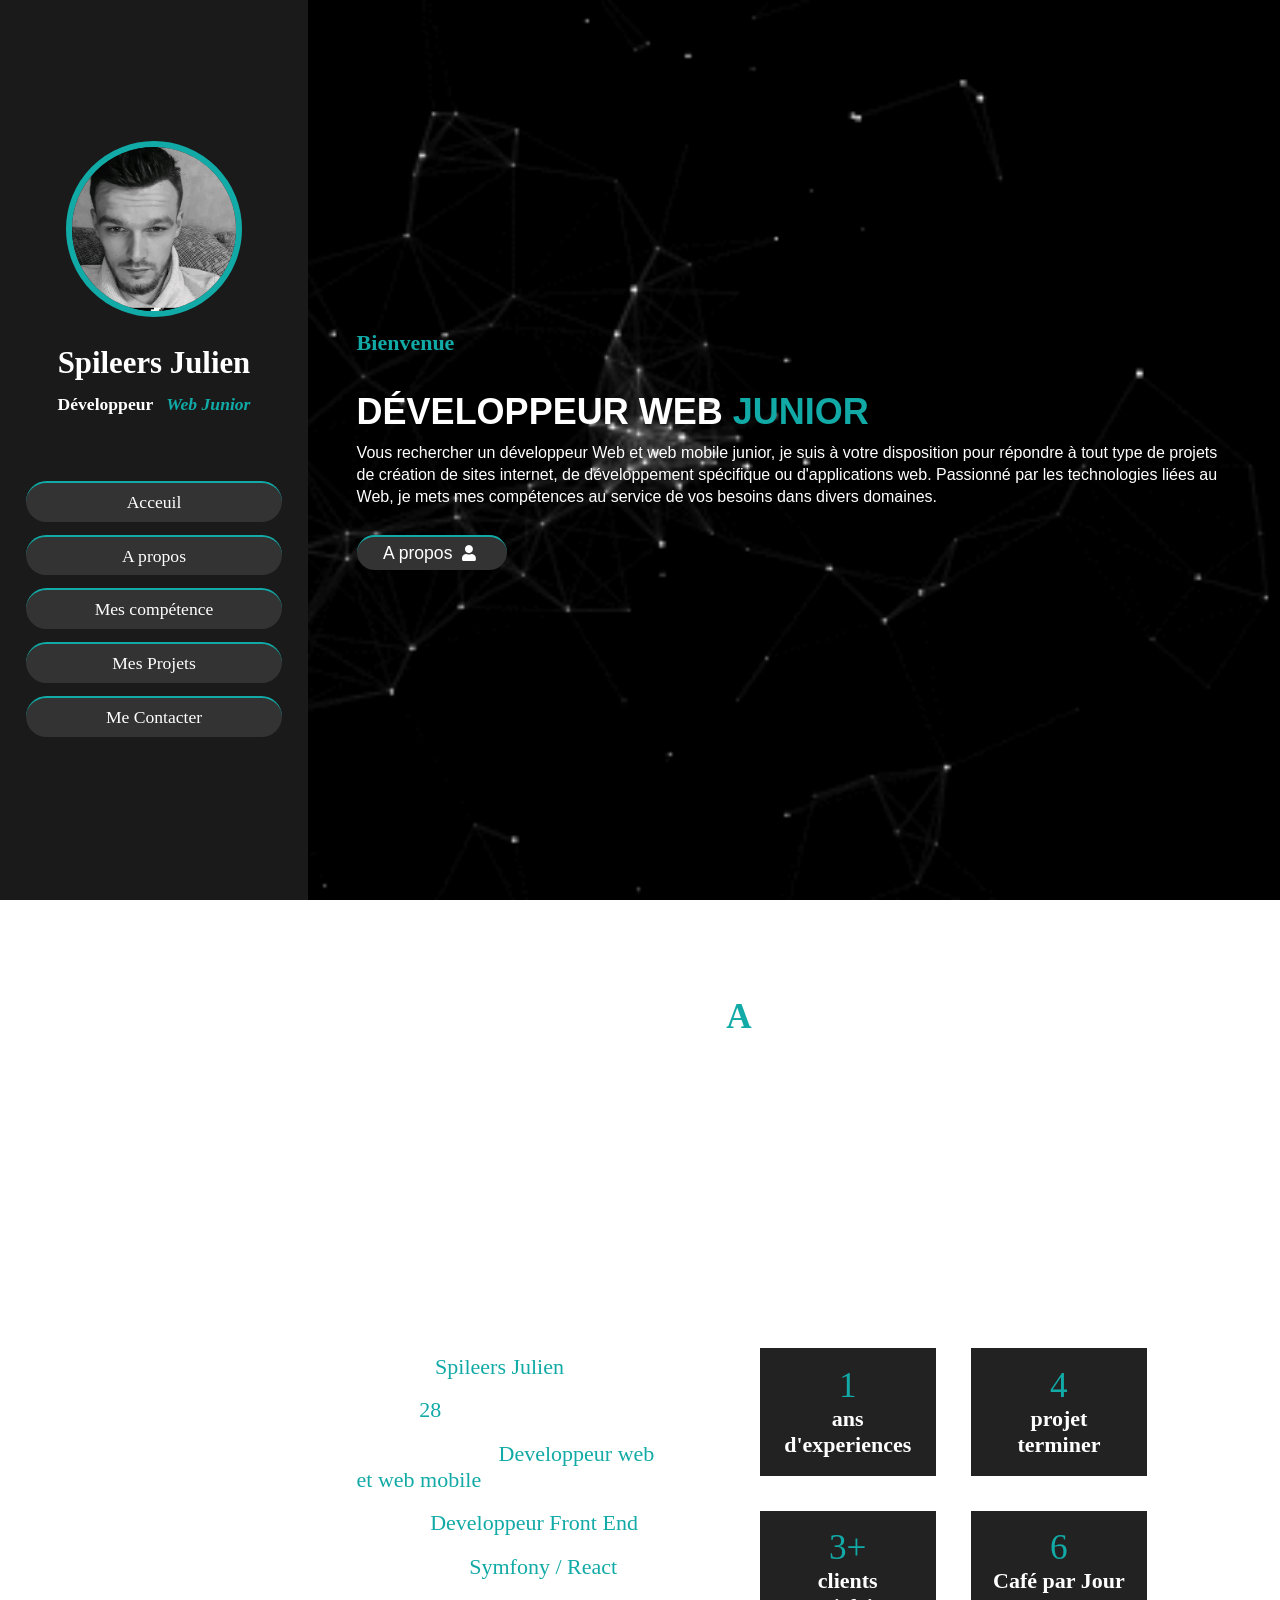
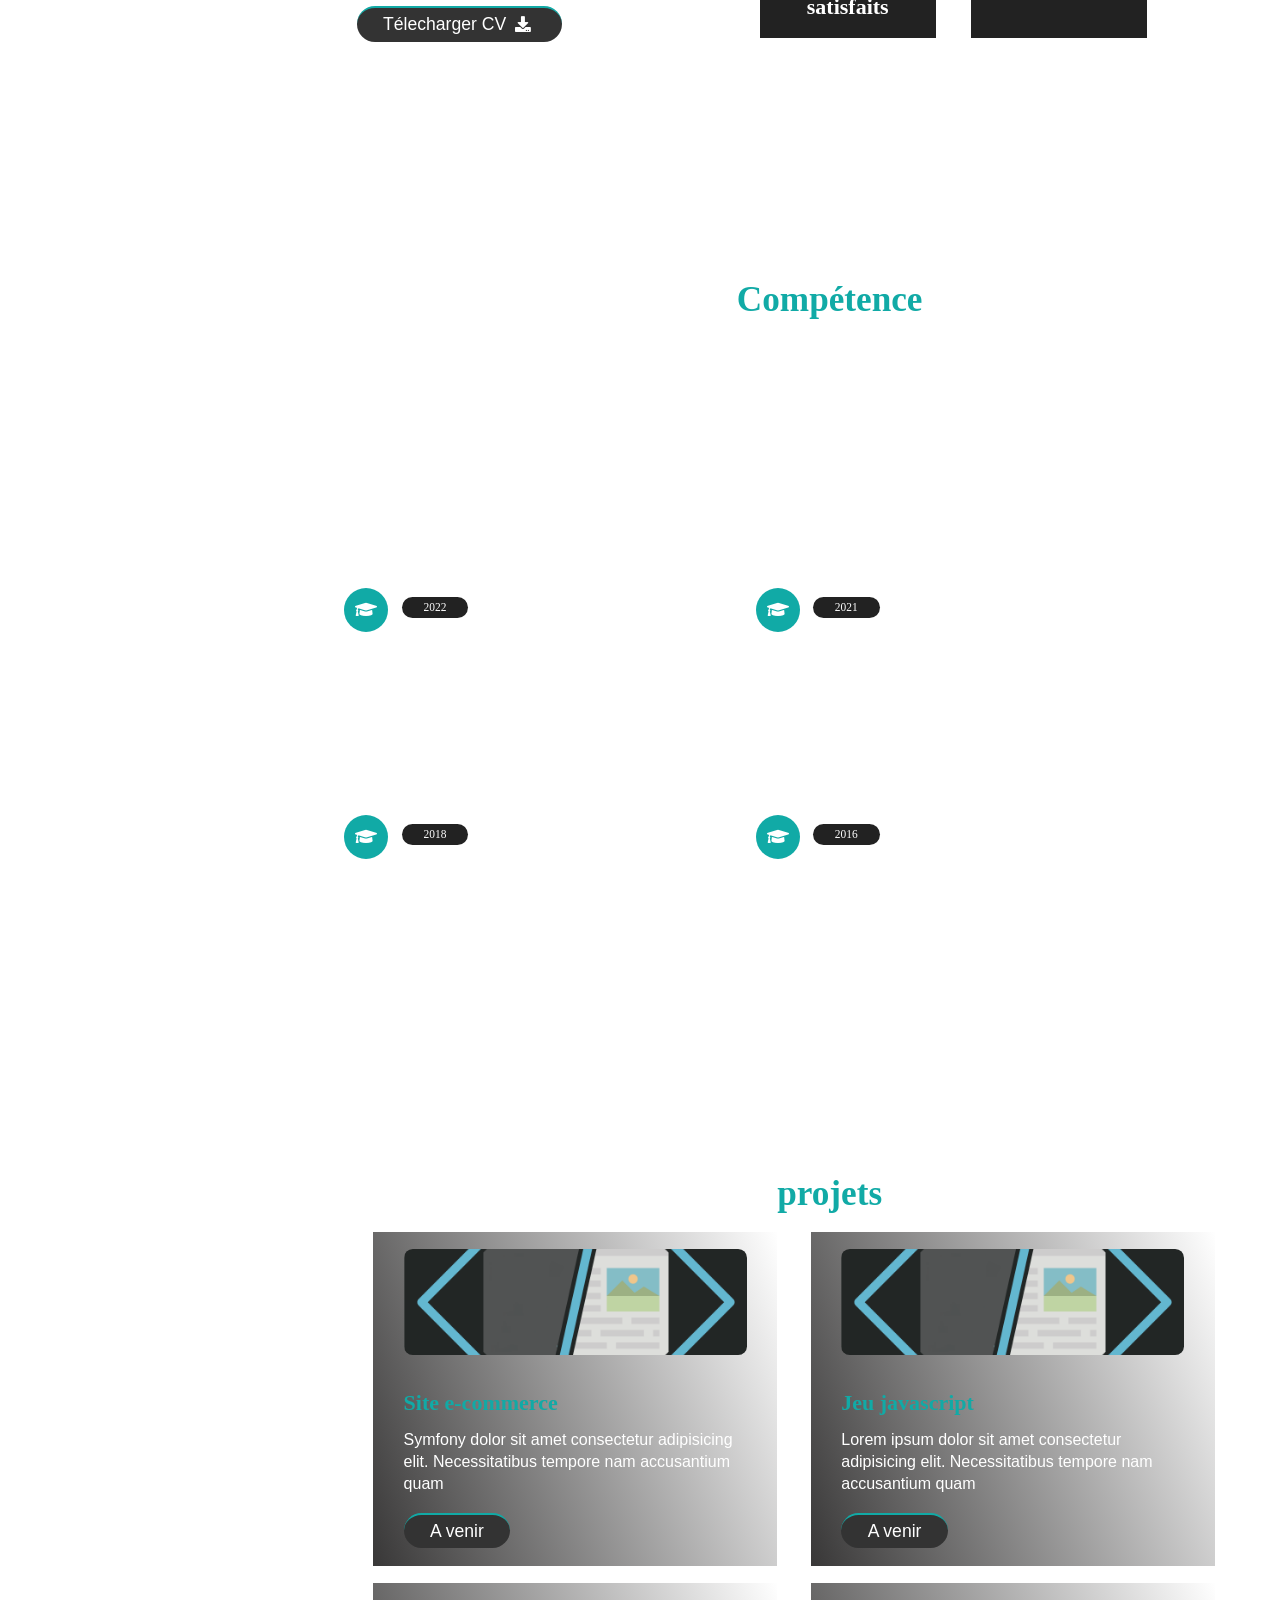
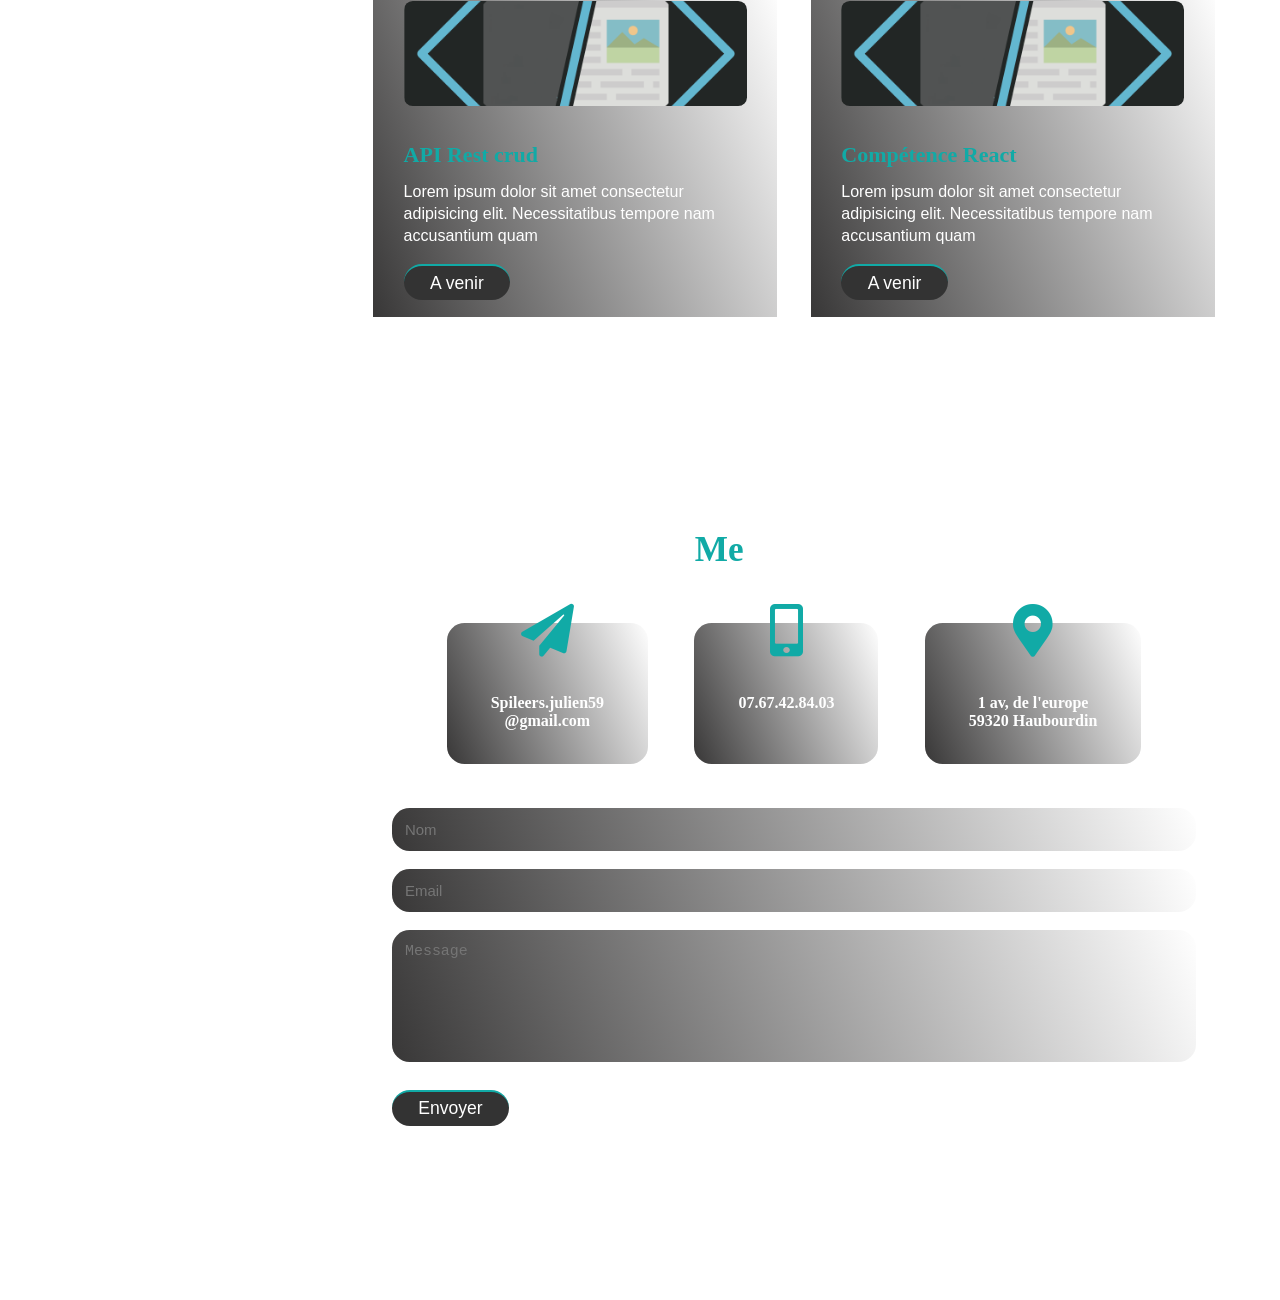
==== commit 4c6c11e5: "maj" ====
--- a/index.html
+++ b/index.html
@@ -47,7 +47,7 @@
 
     <section class="home" id="home">
 
-        <h3><span>Bienvenue !</span></h3>
+        <h3><span>Bienvenue </span></h3>
         <h1>DÉVELOPPEUR WEB <span>JUNIOR</span></h1>
         <p>
             Vous rechercher un développeur Web et web mobile junior, je suis à votre disposition pour répondre à tout type de projets de création de sites internet, de développement spécifique ou d'applications web.
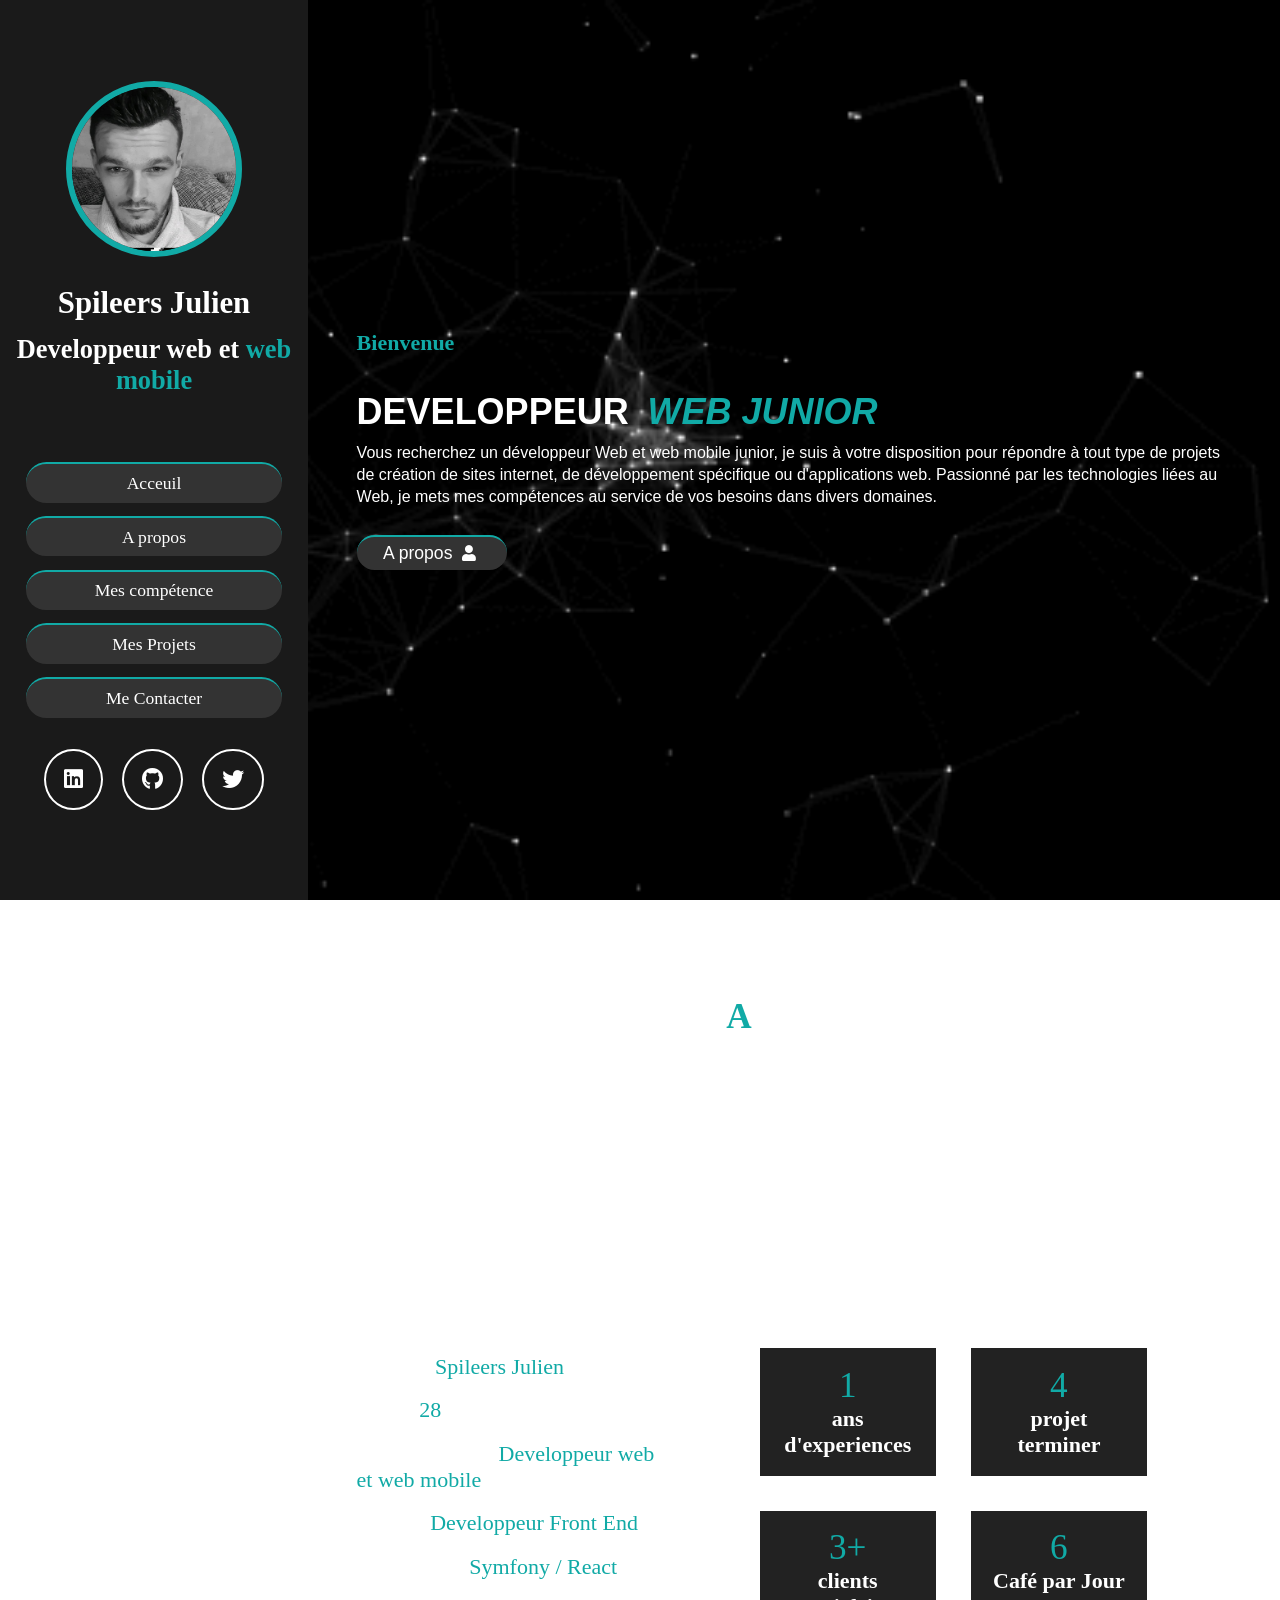
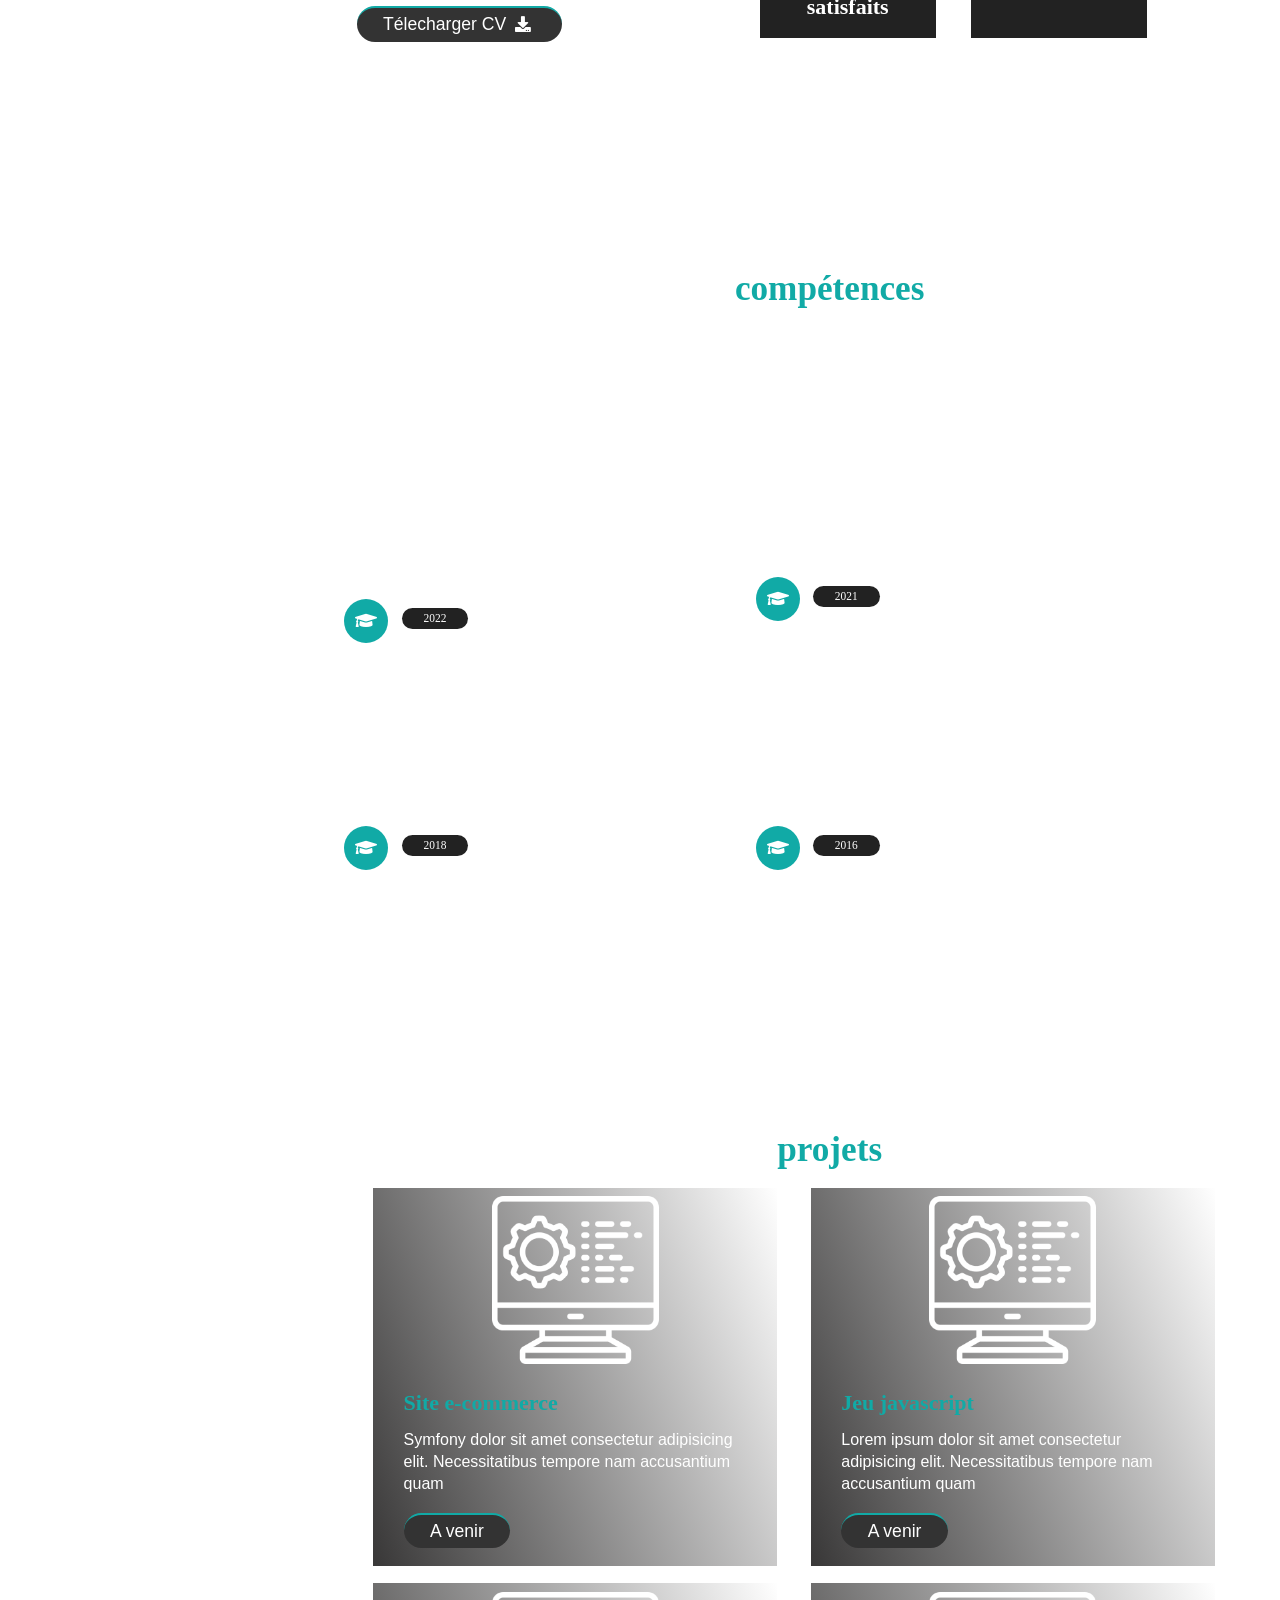
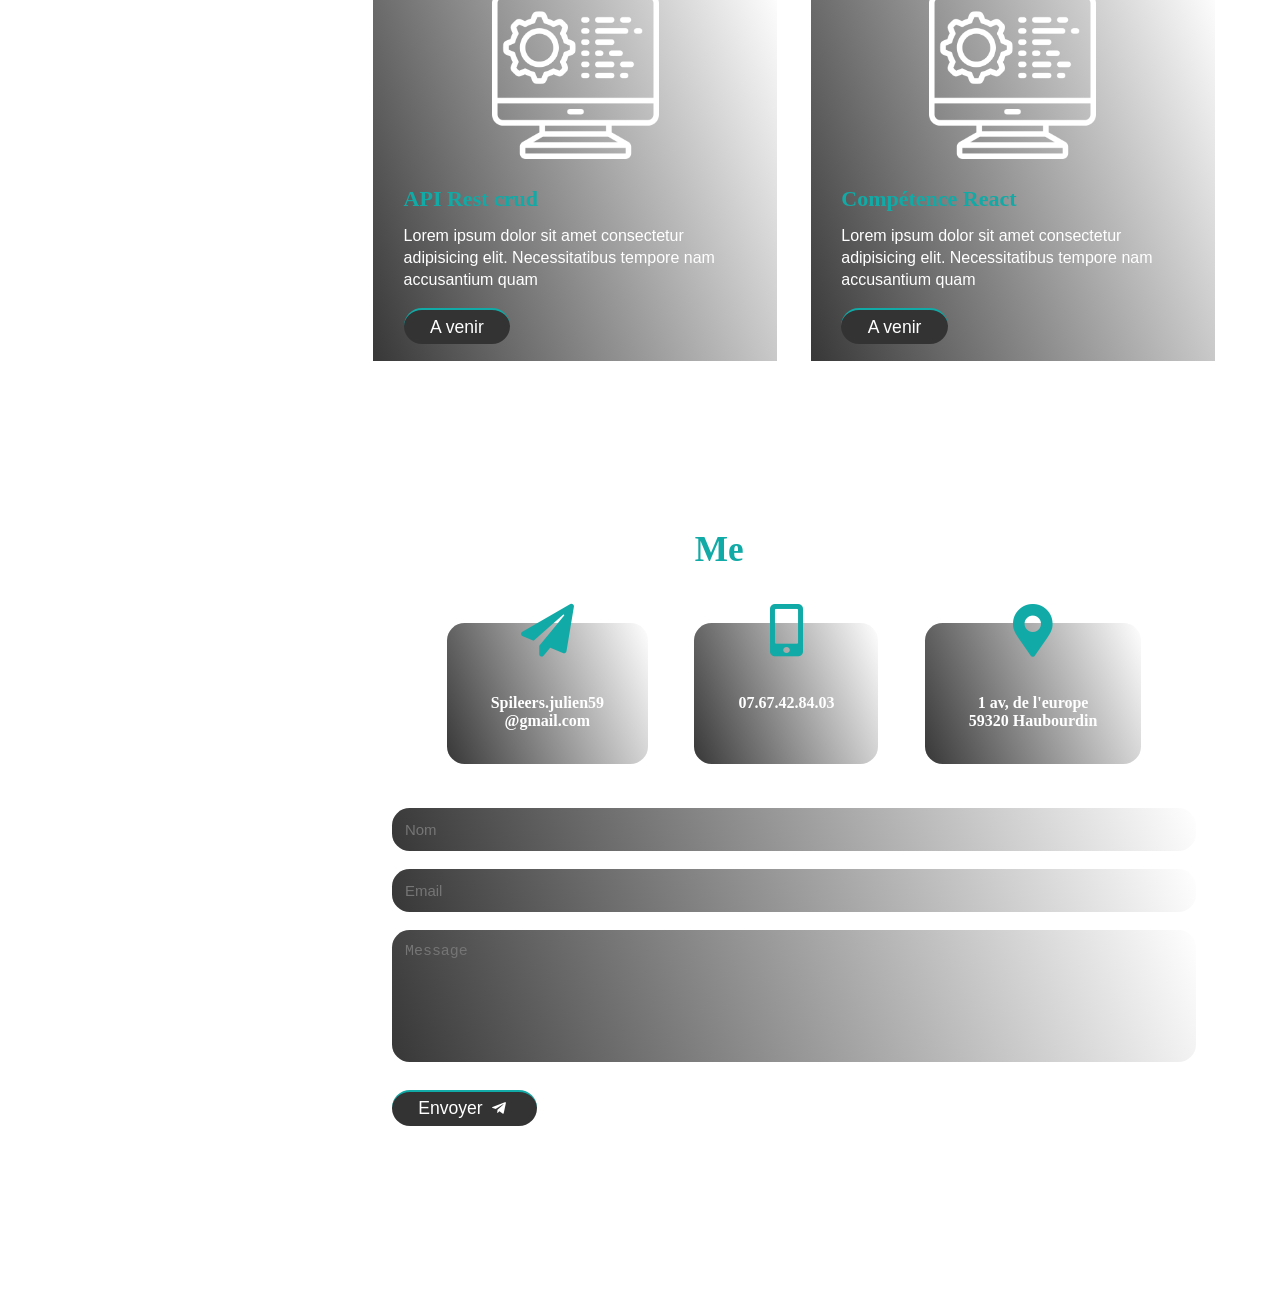
==== commit a9ff77b1: "Ajout bouton + modif header" ====
--- a/index.html
+++ b/index.html
@@ -23,8 +23,8 @@
 
         <div class="user">
             <img src="./Img/1638539117135.jpg" alt="">
-            <h3 class="name">Spileers Julien</h3>
-            <h2 class="post">Développeur<strong id="wrapper"> <em id="hi"></em></strong></h2>
+            <h3 class="name">Spileers Julien</h3>  
+            <h2 class="post">Developpeur web et <span>web mobile</span> </h2>      
         </div>
 
         <nav class="navbar">
@@ -36,6 +36,11 @@
                 <li><a href="#contact">Me Contacter</a></li>
             </ul>
         </nav>
+        <div class="social">
+            <a href="https://www.linkedin.com/in/julien-spileers-5763741a7/" target="_blank"><i class="fab fa-linkedin"></i></a>
+            <a href="https://github.com/julien59320" target="_blank"> <i class="fab fa-github"></i></a>
+            <a href="https://twitter.com/Spileers_Julien" target="_blank"> <i class="fab fa-twitter"></i></a>
+        </div>
 
     </header>
 
@@ -48,11 +53,11 @@
     <section class="home" id="home">
 
         <h3><span>Bienvenue </span></h3>
-        <h1>DÉVELOPPEUR WEB <span>JUNIOR</span></h1>
+        <h1 class="post">DEVELOPPEUR<strong id="wrapper"> <em id="hi"></em></strong></h1>
         <p>
-            Vous rechercher un développeur Web et web mobile junior, je suis à votre disposition pour répondre à tout type de projets de création de sites internet, de développement spécifique ou d'applications web.
-
-            Passionné par les technologies liées au Web, je mets mes compétences au service de vos besoins dans divers domaines.
+            Vous recherchez un développeur Web et web mobile junior, je suis à votre disposition pour répondre à tout type de
+            projets de création de sites internet, de développement spécifique ou d'applications web. Passionné par les technologies
+            liées au Web, je mets mes compétences au service de vos besoins dans divers domaines.
         </p>
         <a href="#about"><button class="btn">A propos <i class="fas fa-user"></i></button></a>
 
@@ -71,13 +76,13 @@
 
             <div class="bloc">
                 <p>
-                    Ma passion pour le développement web commence en décembre 2020, j' ai decider de me reconvertir professionellement en intégrant la formation developpeur web et web mobile a AFCI.
-                    <br>
-                    <br>
-                    Dès lors, je mis tout en oeuvre pour percer dans cette voie, tout en prenant du plaisir sur les divers projets développés.
-                    <br>
-                    <br>
-                    Mon expérience acquise au fil des projets me permet de mieux comprendre le fonctionnement du web et les attentes d'un client en répondant précisement au besoin demandé en fonction du domaine d'activité.
+                    Lorem ipsum dolor sit amet consectetur adipisicing elit. Atque, deleniti! Fuga cumque sit in ipsam ipsum illo. Recusandae, placeat repudiandae!
+                    <br>
+                    <br>
+                    Lorem ipsum dolor sit amet consectetur adipisicing elit. Necessitatibus iure quibusdam architecto, laudantium totam veniam.                    
+                    <br>
+                    <br>
+                    Lorem ipsum, dolor sit amet consectetur adipisicing elit. Laborum quia provident eligendi rerum pariatur neque ab aliquam optio nihil incidunt earum voluptatibus animi cumque similique, molestias deleniti, explicabo ducimus mollitia.
                 </p>
 
             </div>
@@ -124,18 +129,17 @@
 
     <section class="education" id="education">
 
-        <h2 class="heading"> Mes <span>Compétence</span> </h2>
+        <h2 class="heading"> Mes <span>compétences</span> </h2>
 
         <div class="bloc">
             <p>Ma passion pour le développement web commence en décembre 2020, j' ai decider de me reconvertir professionellement en
             intégrant la formation developpeur web et web mobile a AFCI.
             <br>
             <br>
-            Dès lors, je mis tout en oeuvre pour percer dans cette voie, tout en prenant du plaisir sur les divers projets
-            développés.
-            <br>
-            <br>
-            Mon expérience acquise au fil des projets me permet de mieux comprendre le fonctionnement du web et les attentes d'un
+            Dès lors, je mis tout en oeuvre pour percer dans cette voie, tout en prenant du plaisir sur les divers projets que j'ai pu réaliser.
+            <br>
+            <br>
+            Mon expérience acquise au fil du temps  me permet de mieux comprendre le fonctionnement du web et les attentes d'un
             client en répondant précisement au besoin demandé en fonction du domaine d'activité.</p>
 
         </div>
@@ -147,14 +151,14 @@
                 <i class="fas fa-graduation-cap"></i>
                 <span>2022</span>
                 <h3>Recherche Stage 3 mois</h3>
-                <p>Lorem ipsum dolor sit amet consectetur adipisicing elit. Obcaecati quos alias praesentium. Id autem provident laborum quae, distinctio eaque temporibus!</p>
+                <p>Dans le cadre de ma formation Developpeur web et web mobile, je suis a la recherche d'un stage pour la periode du **/03/2022 au **/06/2022</p>
             </div>
 
             <div class="box">
                 <i class="fas fa-graduation-cap"></i>
                 <span>2021</span>
                 <h3>Developpeur web </h3>
-                <p>Formation developpeur web et web mobile AFCI sit amet consectetur adipisicing elit. Obcaecati quos alias praesentium. Id autem provident laborum quae, distinctio eaque temporibus!</p>
+                <p>Formation developpeur web et web mobile à AFCI de villeneuve d'ascq, sit amet consectetur adipisicing elit. Obcaecati quos alias praesentium. Id autem provident laborum quae, distinctio eaque temporibus!</p>
             </div>
 
             <div class="box">
@@ -184,7 +188,7 @@
         <div class="box-container">
             <article class="cards ">
                 <div class="box">
-                    <img src="./Img/open-position-frontend-developer-dribbble-2-preview.png" alt="">
+                    <img src="./Img/backend.png" alt="">
                 </div>
                 <div class="cardText">
                     <h3>Site e-commerce</h3>
@@ -195,7 +199,7 @@
             </article>
             <article class="cards ">
                 <div class="box">
-                    <img src="./Img/open-position-frontend-developer-dribbble-2-preview.png" alt="">
+                    <img src="./Img/backend.png" alt="">
                 </div>
                 <div class="cardText">
                     <h3>Jeu javascript</h3>
@@ -206,7 +210,7 @@
             </article>
             <article class="cards">
                 <div class="box">
-                    <img src="./Img/open-position-frontend-developer-dribbble-2-preview.png" alt="">
+                    <img src="./Img/backend.png" alt="">
                 </div>
                 <div class="cardText">
                     <h3>API Rest crud</h3>
@@ -217,7 +221,7 @@
             </article>
             <article class="cards">
                 <div class="box">
-                    <img src="./Img/open-position-frontend-developer-dribbble-2-preview.png" alt="">
+                    <img src="./Img/backend.png" alt="">
                 </div>
                 <div class="cardText">
                     <h3>Compétence React</h3>
@@ -260,7 +264,7 @@
                 <input type="email" placeholder="email" class="box">
 
                 <textarea name="" id="" cols="30" rows="10" class="box message" placeholder="message"></textarea>
-                <button type="submit" class="btn"> Envoyer </button>
+                <button type="submit" class="btn"> Envoyer <i class="fab fa-telegram-plane"></i></button>
 
             </form>
 
--- a/style.css
+++ b/style.css
@@ -1,10 +1,10 @@
 /*------------Keyframe----------*/
 @keyframes spin {
   33% {
-    content: "Web mobile";
+    content: "WEB MOBILE";
   }
   66% {
-    content: "Front end";
+    content: "FRONT END";
   }
 }
 @-webkit-keyframes shake-vertical {
@@ -281,8 +281,11 @@
 }
 
 header .user .post {
-  font-size: 2rem;
-  color: var(--coloSecondary);
+  font-size: 3rem;
+  color: var(--coloSecondary);
+}
+header .user .post span {
+  color: var(--coloPrimary);
 }
 #hi {
   animation: pulse infinite;
@@ -291,7 +294,7 @@
 }
 
 #hi:after {
-  content: "Web Junior";
+  content: "WEB JUNIOR";
   animation: spin 5s infinite;
 }
 
@@ -318,6 +321,21 @@
 
 header .navbar ul li a:hover {
   background: var(--coloPrimary);
+}
+
+.social i {
+  font-size: 2.5rem;
+  color: var(--coloSecondary);
+  padding: 2rem;
+  margin: 1rem;
+  border: 2px solid var(--coloSecondary);
+  border-radius: 50%;
+}
+.social i:hover {
+  color: var(--coloPrimary);
+  background: white;
+  border: 2px solid var(--coloPrimary);
+  border-radius: 50%;
 }
 
 #menu {
@@ -365,6 +383,10 @@
   -webkit-animation: slide-in-left 2s both;
   animation: slide-in-left 2s both;
   color: var(--coloSecondary);
+}
+.home .btn {
+  -webkit-animation: slide-in-left 2s both;
+  animation: slide-in-left 2s both;
 }
 /*----------ABOUT------------*/
 
@@ -498,10 +520,10 @@
 }
 
 .portfolio .box-container .box {
-  height: 12rem;
-  width: 85%;
+  height: 19rem;
+
   border-radius: 1rem;
-  margin: 2rem;
+  margin: 1rem;
   overflow: hidden;
   cursor: pointer;
 }
@@ -668,12 +690,20 @@
 }
 .projectText {
   width: 80%;
-  margin-bottom: 10rem;
+  margin-bottom: 5rem;
 }
 .projectImg img {
-  width: 60%;
-}
-
+  width: 70%;
+}
+.bouton {
+  margin-bottom: 5rem;
+}
+.contProject a {
+  margin-right: 2rem;
+}
+.contProject .far {
+  color: var(--coloPrimary);
+}
 /* media queries  */
 
 @media (max-width: 1400px) {
@@ -695,6 +725,7 @@
   .portfolio .box-container {
     padding: 1rem 5%;
   }
+
   .contact {
     padding: 1rem 5%;
   }
@@ -713,6 +744,9 @@
   .projectImg img {
     width: 80%;
   }
+  .portfolio .box-container .box img {
+    width: 100%;
+  }
 }
 
 @media (max-width: 991px) {
@@ -739,7 +773,7 @@
   }
 }
 
-@media (max-width: 500px) {
+@media (max-width: 610px) {
   header {
     width: 100vw;
   }
@@ -760,13 +794,13 @@
   }
 
   .education .box-container .box {
-    width: 90%;
+    width: 100%;
   }
   .portfolio .box-container {
     flex-direction: column;
   }
   .portfolio .box-container .box img {
-    width: 90%;
+    width: 35%;
   }
   .bloc {
     height: 35rem;
